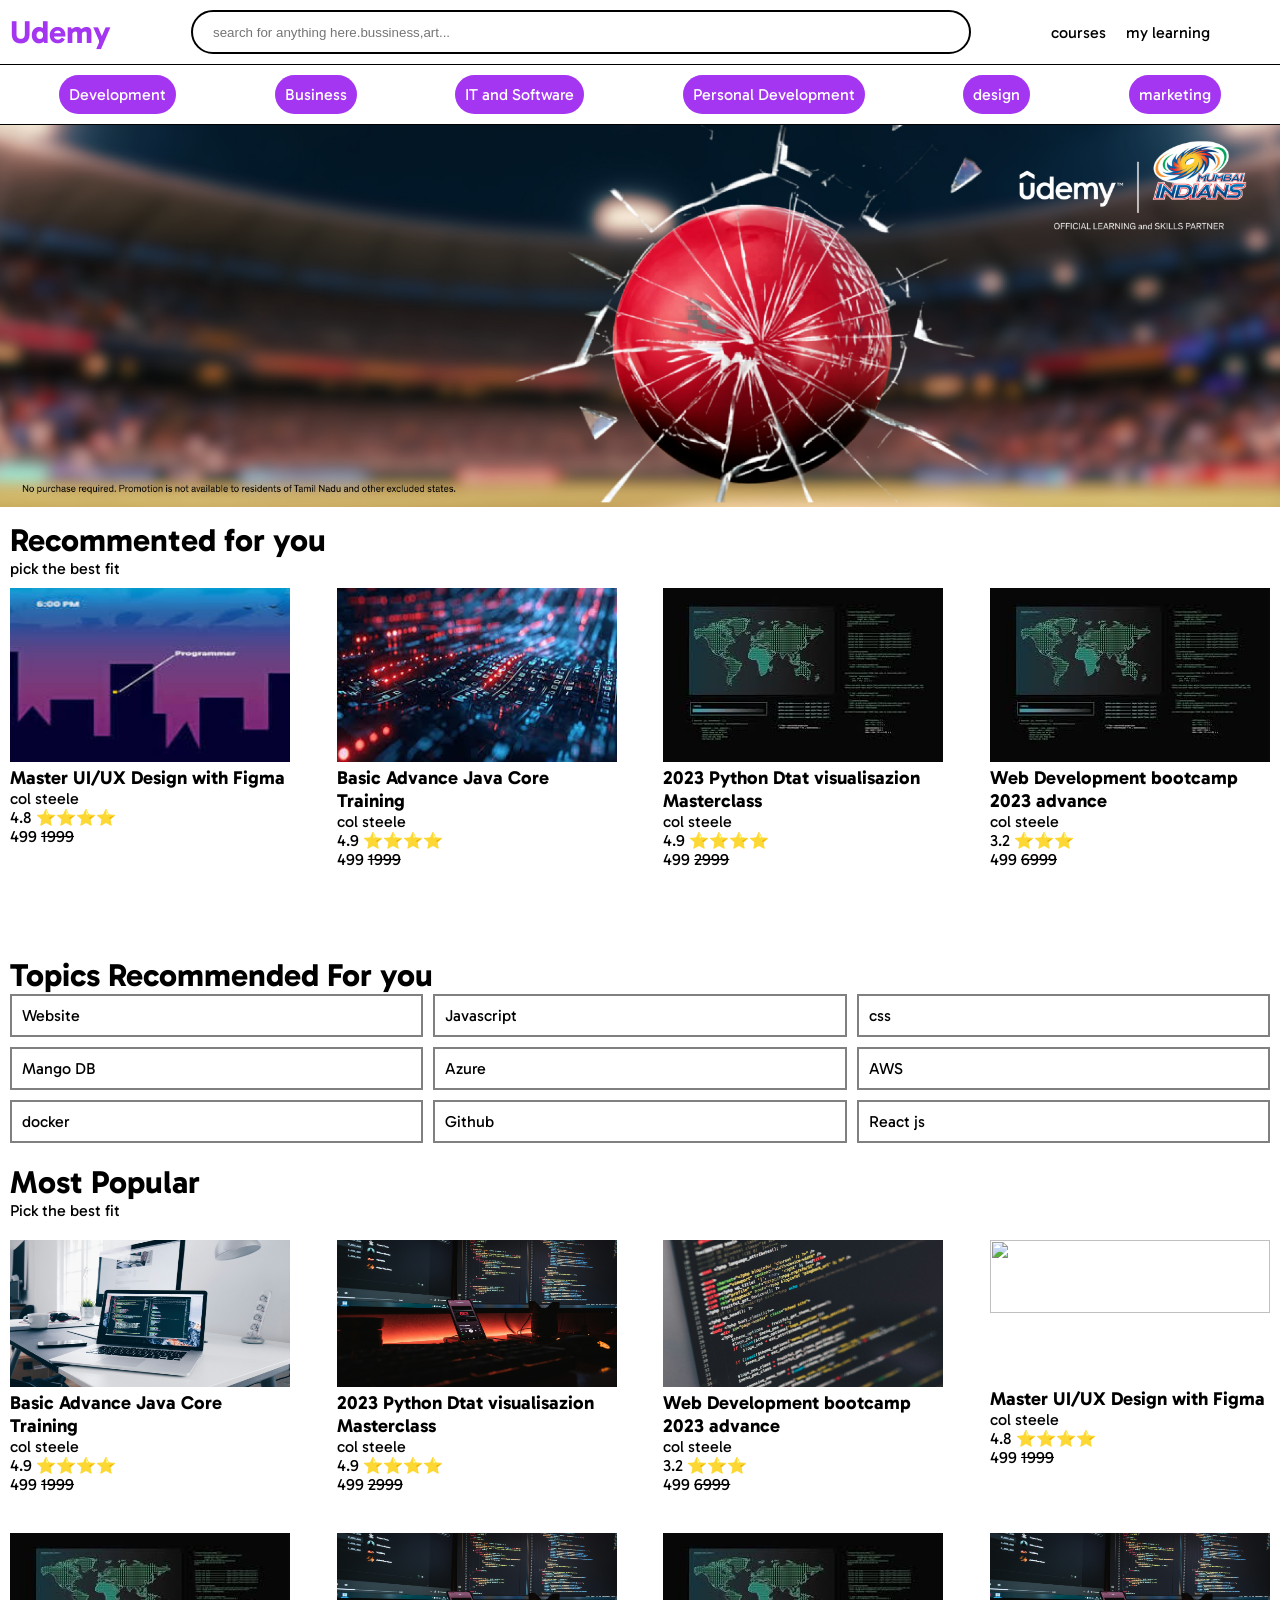
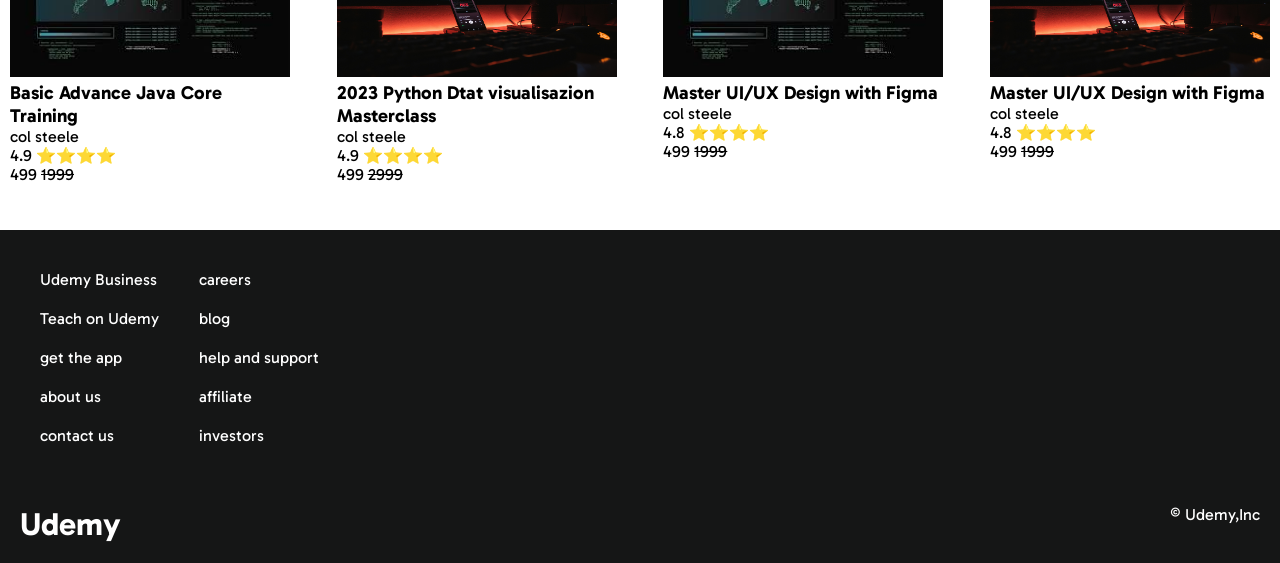
==== index.html @ 410027be "Add files via upload" ====
<!DOCTYPE html>
<html lang="en">

<head>
    <!--google style sheet for fonts-->
    <link rel="preconnect" href="https://fonts.googleapis.com">
    <link rel="preconnect" href="https://fonts.gstatic.com" crossorigin>
    <link
        href="https://fonts.googleapis.com/css2?family=Archivo+Black&family=Gabarito:wght@400..900&family=Playwrite+AR+Guides&family=Roboto:ital,wght@0,100..900;1,100..900&family=Young+Serif&display=swap"
        rel="stylesheet">
    <meta charset="UTF-8">
    <meta name="viewport" content="width=device-width, initial-scale=1.0">
    <title>udamy</title>
    <!--my style sheet-->
    <link rel="stylesheet" href="style.css">
    <!--font awsam cdn-->
    <link rel="stylesheet" href="https://cdnjs.cloudflare.com/ajax/libs/font-awesome/7.0.1/css/all.min.css"
        integrity="sha512-2SwdPD6INVrV/lHTZbO2nodKhrnDdJK9/kg2XD1r9uGqPo1cUbujc+IYdlYdEErWNu69gVcYgdxlmVmzTWnetw=="
        crossorigin="anonymous" referrerpolicy="no-referrer" />
</head>

<body>
    <div class="navbar">

        <div class="navbar__s1">
            <h1 class="navbar__s1__title">Udemy</h1>
        </div>

        <div class="navbar__s2">
            <i class="fa-solid fa-magnifying-glass" style="color: rgb(10, 10, 11);"></i>
            <input placeholder="search for anything here.bussiness,art...">
        </div>
        <div class="navbar__s3">
            <p>courses</p>
            <p>my learning</p>
            <i class="fa-solid fa-cart-shopping" style="color: rgb(10, 10, 11);"></i>
            <i class="fa-solid fa-bell" style="color: rgb(10, 10, 11);"></i>
            <i class="fa-solid fa-circle-user" style="color: rgb(10, 10, 11);"></i>
        </div>
    </div>
    <!--catagories-->
    <div class="catogories">
        <p>Development</p>
        <p>Business</p>
        <p>IT and Software</p>
        <p>Personal Development</p>
        <p>design</p>
        <p>marketing</p>
    </div>
    <!--image-->
    <div class="image">
        <img src="images/img.jpg">
    </div>
    <!--recommented-->

    <div class="recom">
        <h1 class="recom__head">Recommented for you</h1>
        <p class="recom__des">pick the best fit</p>
        <div class="recom__cont">

            <div class="course__card">
                <img src="images/img 7.jpg">
                <h3> Master UI/UX Design with Figma </h3>
                <p>col steele</p>
                <p> 4.8 ⭐⭐⭐⭐</p>
                <p>499 <del>1999</del></p>

            </div>

            <div class="course__card">
                <img src="images/img 8.jpg">
                <h3> Basic Advance Java Core Training </h3>
                <p>col steele</p>
                <p> 4.9 ⭐⭐⭐⭐</p>
                <p>499 <del>1999</del></p>

            </div>
            <div class="course__card">
                <img src="images/img 9.jpg">

                <h3> 2023 Python Dtat visualisazion Masterclass</h3>
                <p>col steele</p>
                <p> 4.9 ⭐⭐⭐⭐</p>
                <p>499 <del>2999</del></p>

            </div>
            <div class="course__card">
                <img src="images/img 9.jpg">

                
                <h3> Web Development bootcamp 2023 advance</h3>
                <p>col steele</p>
                <p> 3.2 ⭐⭐⭐</p>
                <p>499 <del>6999</del></p>

            </div>
        </div>
    </div>
    <!--topics recommended-->
    <div class="topics">
        <h1 class="topics__head"> Topics Recommended For you</h1>
        <div class="topics__cont">
            <p>Website</p>
            <p>Javascript</p>
            <p>css</p>
            <p>Mango DB</p>
            <p>Azure</p>
            <p>AWS</p>
            <p>docker</p>
            <p>Github</p>
            <p>React js</p>
        </div>
    </div>
    <!--most popular-->
    <div class="popular">
        <h1 class="popular__head">Most Popular</h1>
        <p class="popular__des">Pick the best fit</p>
        <div class="popular__cont">

            <div class="course__card">
                <img src="images/img1.jpg">
                <h3> Basic Advance Java Core Training </h3>
                <p>col steele</p>
                <p> 4.9 ⭐⭐⭐⭐</p>
                <p>499 <del>1999</del></p>

            </div>
            <div class="course__card">
                <img src="images/img2.jpg">

                <h3> 2023 Python Dtat visualisazion Masterclass</h3>
                <p>col steele</p>
                <p> 4.9 ⭐⭐⭐⭐</p>
                <p>499 <del>2999</del></p>

            </div>
            <div class="course__card">
                <img src="images/img3.jpg">
                <h3> Web Development bootcamp 2023 advance</h3>
                <p>col steele</p>
                <p> 3.2 ⭐⭐⭐</p>
                <p>499 <del>6999</del></p>

            </div>
            <div class="course__card">
                <img src="images/img4.jpg">
                <h3> Master UI/UX Design with Figma </h3>
                <p>col steele</p>
                <p> 4.8 ⭐⭐⭐⭐</p>
                <p>499 <del>1999</del></p>

            </div>
            <div class="course__card">
                <img src="images/img 9.jpg">
                <h3> Basic Advance Java Core Training </h3>
                <p>col steele</p>
                <p> 4.9 ⭐⭐⭐⭐</p>
                <p>499 <del>1999</del></p>

            </div>
            <div class="course__card">
                <img src="images/img2.jpg">

                <h3> 2023 Python Dtat visualisazion Masterclass</h3>
                <p>col steele</p>
                <p> 4.9 ⭐⭐⭐⭐</p>
                <p>499 <del>2999</del></p>

            </div>
            <div class="course__card">
                <img src="images/img 9.jpg">
                <h3> Master UI/UX Design with Figma </h3>
                <p>col steele</p>
                <p> 4.8 ⭐⭐⭐⭐</p>
                <p>499 <del>1999</del></p>

            </div>
            <div class="course__card">
                <img src="images/img2.jpg">
                <h3> Master UI/UX Design with Figma </h3>
                <p>col steele</p>
                <p> 4.8 ⭐⭐⭐⭐</p>
                <p>499 <del>1999</del></p>

            </div>
        </div>
    </div>
    <!--footer-->
    <div class="footer">
        <div class="footer__one">
<div class="footer__one__s1">
<p>Udemy Business</p>
<p>Teach on Udemy</p>
<p>get the app</p>
<p>about us</p>
<p>contact us</p>
</div>
<div class="footer__one__s2">
    <p>careers</p>
    <p>blog</p>
    <p>help and support</p>
    <p>affiliate</p>
    <p>investors</p>

</div>
        </div>
        <div class="footer__two">
<h1 class="footer__two__head">Udemy</h1>
<p>&copy; Udemy,Inc</p>
        </div>

    </div>
</body>

</html>
---- style.css ----
* {
    margin: 0px;
    padding: 0px;
}

body {
    font-family: "Gabarito", sans-serif;
    font-optical-sizing: auto;
    font-weight: 400;
    font-style: normal;
}

.navbar {
    padding: 10px;
    display: flex;
    justify-content: space-between;
    border-bottom: solid black 1px;
    gap: 10px;
    align-items: center;
}

.navbar__s1__title {
    color: #a435f0;
}

.navbar__s2 {
    padding: 10px;
    border: solid black 2px;
    border-radius: 30px;
    width: 60%;
    display: flex;
    gap: 10px;
}

.navbar__s2 input {
    border: none;
    width: 100%;
    height: 20px;
    font: 16px;
}

.navbar__s2 input:focus {
    outline: none;
}

.navbar__s3 {
    display: flex;
    gap: 20px;

}

.catogories {

    padding: 10px;
    display: flex;
    justify-content: space-around;
    border-bottom: solid black 1px;

}

.catogories p {
    background-color: #a435f0;
    color: white;
    border-radius: 30px;
    padding: 10px;


}

.image img {
    width: 100%;
}

.recom {
    padding: 10px;

}

.course__card {
    
    width: 280px;

}

.course__card img {
    height: 50%;
    width: 100%;
}

.recom__cont {
    display: flex;
    flex-wrap: wrap;
    justify-content: space-between;
    margin-top: 10px;
}

.topics {
    padding: 10px;


}


.topics__cont {
    display: flex;
    gap: 10px;
    margin-top: 10p[x];
    flex-wrap: wrap;
}

.topics__cont p {
    padding: 10px;
    border: solid grey 2px;
    flex-grow: 1;
    flex-basis: 25%;

}

.popular {
    padding: 10px;
}

.popular__cont {
    display: flex;
    flex-wrap: wrap;
    justify-content: space-between;
    margin-top: 20px;
}
.footer{
    background-color: rgb(21, 22, 22);
    color: white;
}.footer__one{
    display: flex;
    gap: 20px;
    padding: 30px;
}
.footer__one p{
    padding: 10px;
}
.footer__two{
    padding: 20px;
    display: flex;
    justify-content: space-between;
}
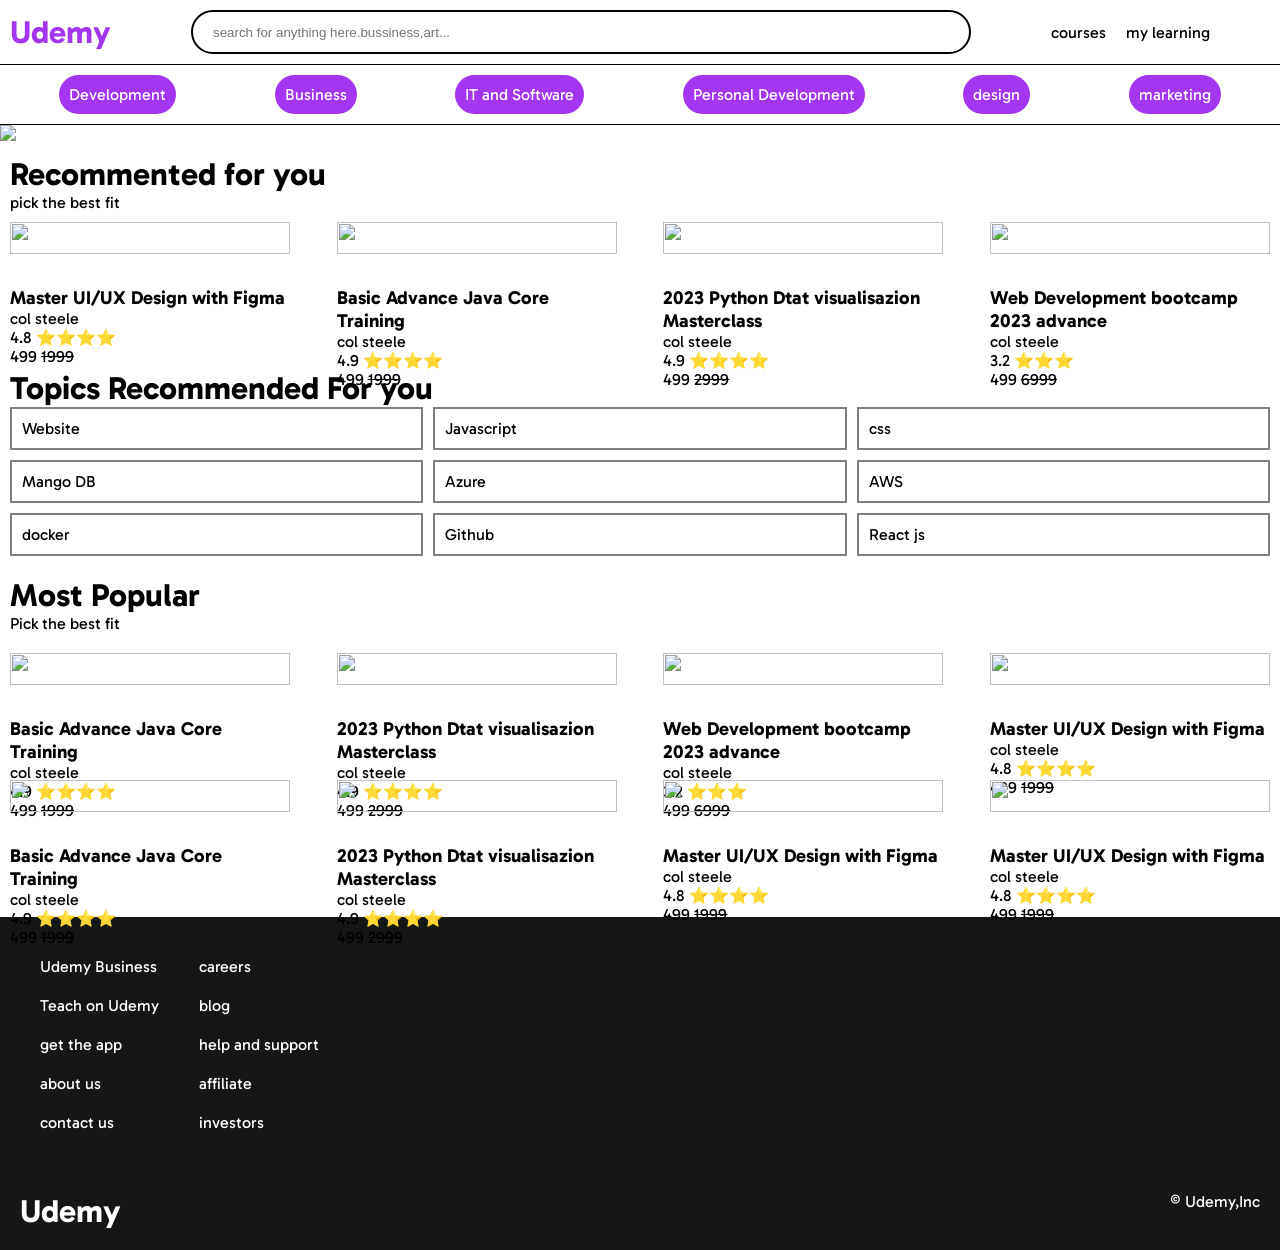
==== commit 829d07f9: "updated all files" ====
--- a/index.html
+++ b/index.html
@@ -1,215 +1,214 @@
-<!DOCTYPE html>
-<html lang="en">
-
-<head>
-    <!--google style sheet for fonts-->
-    <link rel="preconnect" href="https://fonts.googleapis.com">
-    <link rel="preconnect" href="https://fonts.gstatic.com" crossorigin>
-    <link
-        href="https://fonts.googleapis.com/css2?family=Archivo+Black&family=Gabarito:wght@400..900&family=Playwrite+AR+Guides&family=Roboto:ital,wght@0,100..900;1,100..900&family=Young+Serif&display=swap"
-        rel="stylesheet">
-    <meta charset="UTF-8">
-    <meta name="viewport" content="width=device-width, initial-scale=1.0">
-    <title>udamy</title>
-    <!--my style sheet-->
-    <link rel="stylesheet" href="style.css">
-    <!--font awsam cdn-->
-    <link rel="stylesheet" href="https://cdnjs.cloudflare.com/ajax/libs/font-awesome/7.0.1/css/all.min.css"
-        integrity="sha512-2SwdPD6INVrV/lHTZbO2nodKhrnDdJK9/kg2XD1r9uGqPo1cUbujc+IYdlYdEErWNu69gVcYgdxlmVmzTWnetw=="
-        crossorigin="anonymous" referrerpolicy="no-referrer" />
-</head>
-
-<body>
-    <div class="navbar">
-
-        <div class="navbar__s1">
-            <h1 class="navbar__s1__title">Udemy</h1>
-        </div>
-
-        <div class="navbar__s2">
-            <i class="fa-solid fa-magnifying-glass" style="color: rgb(10, 10, 11);"></i>
-            <input placeholder="search for anything here.bussiness,art...">
-        </div>
-        <div class="navbar__s3">
-            <p>courses</p>
-            <p>my learning</p>
-            <i class="fa-solid fa-cart-shopping" style="color: rgb(10, 10, 11);"></i>
-            <i class="fa-solid fa-bell" style="color: rgb(10, 10, 11);"></i>
-            <i class="fa-solid fa-circle-user" style="color: rgb(10, 10, 11);"></i>
-        </div>
-    </div>
-    <!--catagories-->
-    <div class="catogories">
-        <p>Development</p>
-        <p>Business</p>
-        <p>IT and Software</p>
-        <p>Personal Development</p>
-        <p>design</p>
-        <p>marketing</p>
-    </div>
-    <!--image-->
-    <div class="image">
-        <img src="images/img.jpg">
-    </div>
-    <!--recommented-->
-
-    <div class="recom">
-        <h1 class="recom__head">Recommented for you</h1>
-        <p class="recom__des">pick the best fit</p>
-        <div class="recom__cont">
-
-            <div class="course__card">
-                <img src="images/img 7.jpg">
-                <h3> Master UI/UX Design with Figma </h3>
-                <p>col steele</p>
-                <p> 4.8 ⭐⭐⭐⭐</p>
-                <p>499 <del>1999</del></p>
-
-            </div>
-
-            <div class="course__card">
-                <img src="images/img 8.jpg">
-                <h3> Basic Advance Java Core Training </h3>
-                <p>col steele</p>
-                <p> 4.9 ⭐⭐⭐⭐</p>
-                <p>499 <del>1999</del></p>
-
-            </div>
-            <div class="course__card">
-                <img src="images/img 9.jpg">
-
-                <h3> 2023 Python Dtat visualisazion Masterclass</h3>
-                <p>col steele</p>
-                <p> 4.9 ⭐⭐⭐⭐</p>
-                <p>499 <del>2999</del></p>
-
-            </div>
-            <div class="course__card">
-                <img src="images/img 9.jpg">
-
-                
-                <h3> Web Development bootcamp 2023 advance</h3>
-                <p>col steele</p>
-                <p> 3.2 ⭐⭐⭐</p>
-                <p>499 <del>6999</del></p>
-
-            </div>
-        </div>
-    </div>
-    <!--topics recommended-->
-    <div class="topics">
-        <h1 class="topics__head"> Topics Recommended For you</h1>
-        <div class="topics__cont">
-            <p>Website</p>
-            <p>Javascript</p>
-            <p>css</p>
-            <p>Mango DB</p>
-            <p>Azure</p>
-            <p>AWS</p>
-            <p>docker</p>
-            <p>Github</p>
-            <p>React js</p>
-        </div>
-    </div>
-    <!--most popular-->
-    <div class="popular">
-        <h1 class="popular__head">Most Popular</h1>
-        <p class="popular__des">Pick the best fit</p>
-        <div class="popular__cont">
-
-            <div class="course__card">
-                <img src="images/img1.jpg">
-                <h3> Basic Advance Java Core Training </h3>
-                <p>col steele</p>
-                <p> 4.9 ⭐⭐⭐⭐</p>
-                <p>499 <del>1999</del></p>
-
-            </div>
-            <div class="course__card">
-                <img src="images/img2.jpg">
-
-                <h3> 2023 Python Dtat visualisazion Masterclass</h3>
-                <p>col steele</p>
-                <p> 4.9 ⭐⭐⭐⭐</p>
-                <p>499 <del>2999</del></p>
-
-            </div>
-            <div class="course__card">
-                <img src="images/img3.jpg">
-                <h3> Web Development bootcamp 2023 advance</h3>
-                <p>col steele</p>
-                <p> 3.2 ⭐⭐⭐</p>
-                <p>499 <del>6999</del></p>
-
-            </div>
-            <div class="course__card">
-                <img src="images/img4.jpg">
-                <h3> Master UI/UX Design with Figma </h3>
-                <p>col steele</p>
-                <p> 4.8 ⭐⭐⭐⭐</p>
-                <p>499 <del>1999</del></p>
-
-            </div>
-            <div class="course__card">
-                <img src="images/img 9.jpg">
-                <h3> Basic Advance Java Core Training </h3>
-                <p>col steele</p>
-                <p> 4.9 ⭐⭐⭐⭐</p>
-                <p>499 <del>1999</del></p>
-
-            </div>
-            <div class="course__card">
-                <img src="images/img2.jpg">
-
-                <h3> 2023 Python Dtat visualisazion Masterclass</h3>
-                <p>col steele</p>
-                <p> 4.9 ⭐⭐⭐⭐</p>
-                <p>499 <del>2999</del></p>
-
-            </div>
-            <div class="course__card">
-                <img src="images/img 9.jpg">
-                <h3> Master UI/UX Design with Figma </h3>
-                <p>col steele</p>
-                <p> 4.8 ⭐⭐⭐⭐</p>
-                <p>499 <del>1999</del></p>
-
-            </div>
-            <div class="course__card">
-                <img src="images/img2.jpg">
-                <h3> Master UI/UX Design with Figma </h3>
-                <p>col steele</p>
-                <p> 4.8 ⭐⭐⭐⭐</p>
-                <p>499 <del>1999</del></p>
-
-            </div>
-        </div>
-    </div>
-    <!--footer-->
-    <div class="footer">
-        <div class="footer__one">
-<div class="footer__one__s1">
-<p>Udemy Business</p>
-<p>Teach on Udemy</p>
-<p>get the app</p>
-<p>about us</p>
-<p>contact us</p>
-</div>
-<div class="footer__one__s2">
-    <p>careers</p>
-    <p>blog</p>
-    <p>help and support</p>
-    <p>affiliate</p>
-    <p>investors</p>
-
-</div>
-        </div>
-        <div class="footer__two">
-<h1 class="footer__two__head">Udemy</h1>
-<p>&copy; Udemy,Inc</p>
-        </div>
-
-    </div>
-</body>
-
+<!DOCTYPE html>
+<html lang="en">
+
+<head>
+    <!--google style sheet for fonts-->
+    <link rel="preconnect" href="https://fonts.googleapis.com">
+    <link rel="preconnect" href="https://fonts.gstatic.com" crossorigin>
+    <link
+        href="https://fonts.googleapis.com/css2?family=Archivo+Black&family=Gabarito:wght@400..900&family=Playwrite+AR+Guides&family=Roboto:ital,wght@0,100..900;1,100..900&family=Young+Serif&display=swap"
+        rel="stylesheet">
+    <meta charset="UTF-8">
+    <meta name="viewport" content="width=device-width, initial-scale=1.0">
+    <title>udamy</title>
+    <!--my style sheet-->
+    <link rel="stylesheet" href="style.css">
+    <!--font awsam cdn-->
+    <link rel="stylesheet" href="https://cdnjs.cloudflare.com/ajax/libs/font-awesome/7.0.1/css/all.min.css"
+        integrity="sha512-2SwdPD6INVrV/lHTZbO2nodKhrnDdJK9/kg2XD1r9uGqPo1cUbujc+IYdlYdEErWNu69gVcYgdxlmVmzTWnetw=="
+        crossorigin="anonymous" referrerpolicy="no-referrer" />
+</head>
+
+<body>
+   
+    <div class="navbar">
+
+        <div class="navbar__s1">
+            <h1 class="navbar__s1__title">Udemy</h1>
+        </div>
+
+        <div class="navbar__s2">
+            <i class="fa-solid fa-magnifying-glass" style="color: rgb(10, 10, 11);"></i>
+            <input placeholder="search for anything here.bussiness,art...">
+        </div>
+        <div class="navbar__s3">
+            <p>courses</p>
+            <p>my learning</p>
+            <i class="fa-solid fa-cart-shopping" style="color: rgb(10, 10, 11);"></i>
+            <i class="fa-solid fa-bell" style="color: rgb(10, 10, 11);"></i>
+            <i class="fa-solid fa-circle-user" style="color: rgb(10, 10, 11);"></i>
+        </div>
+    </div>
+    <!--catagories-->
+    <div class="catogories">
+        <p>Development</p>
+        <p>Business</p>
+        <p>IT and Software</p>
+        <p>Personal Development</p>
+        <p>design</p>
+        <p>marketing</p>
+    </div>
+    <!--image-->
+    <div class="image">
+        <img src="C:\Users\Home\Desktop\fswd\udamy\images\img.jpg">
+    </div>
+    <!--recommented-->
+
+    <div class="recom">
+        <h1 class="recom__head">Recommented for you</h1>
+        <p class="recom__des">pick the best fit</p>
+        <div class="recom__cont">
+
+            <div class="course__card">
+                <img src="C:\Users\Home\Desktop\fswd\udamy\images\img 6.jpg">
+                <h3> Master UI/UX Design with Figma </h3>
+                <p>col steele</p>
+                <p> 4.8 ⭐⭐⭐⭐</p>
+                <p>499 <del>1999</del></p>
+
+            </div>
+
+            <div class="course__card">
+                <img src="C:\Users\Home\Desktop\fswd\udamy\images\img2.jpg">
+                <h3> Basic Advance Java Core Training </h3>
+                <p>col steele</p>
+                <p> 4.9 ⭐⭐⭐⭐</p>
+                <p>499 <del>1999</del></p>
+
+            </div>
+            <div class="course__card">
+                <img src="C:\Users\Home\Desktop\fswd\udamy\images\img3.jpg">
+
+                <h3> 2023 Python Dtat visualisazion Masterclass</h3>
+                <p>col steele</p>
+                <p> 4.9 ⭐⭐⭐⭐</p>
+                <p>499 <del>2999</del></p>
+
+            </div>
+            <div class="course__card">
+                <img src="C:\Users\Home\Desktop\fswd\udamy\images\img4.jpg">
+                <h3> Web Development bootcamp 2023 advance</h3>
+                <p>col steele</p>
+                <p> 3.2 ⭐⭐⭐</p>
+                <p>499 <del>6999</del></p>
+
+            </div>
+        </div>
+    </div>
+    <!--topics recommended-->
+    <div class="topics">
+        <h1 class="topics__head"> Topics Recommended For you</h1>
+        <div class="topics__cont">
+            <p>Website</p>
+            <p>Javascript</p>
+            <p>css</p>
+            <p>Mango DB</p>
+            <p>Azure</p>
+            <p>AWS</p>
+            <p>docker</p>
+            <p>Github</p>
+            <p>React js</p>
+        </div>
+    </div>
+    <!--most popular-->
+    <div class="popular">
+        <h1 class="popular__head">Most Popular</h1>
+        <p class="popular__des">Pick the best fit</p>
+        <div class="popular__cont">
+
+            <div class="course__card">
+                <img src="C:\Users\Home\Desktop\fswd\udamy\images\img 6.jpg">
+                <h3> Basic Advance Java Core Training </h3>
+                <p>col steele</p>
+                <p> 4.9 ⭐⭐⭐⭐</p>
+                <p>499 <del>1999</del></p>
+
+            </div>
+            <div class="course__card">
+                <img src="C:\Users\Home\Desktop\fswd\udamy\images\img 7.jpg">
+
+                <h3> 2023 Python Dtat visualisazion Masterclass</h3>
+                <p>col steele</p>
+                <p> 4.9 ⭐⭐⭐⭐</p>
+                <p>499 <del>2999</del></p>
+
+            </div>
+            <div class="course__card">
+                <img src="C:\Users\Home\Desktop\fswd\udamy\images\img4.jpg">
+                <h3> Web Development bootcamp 2023 advance</h3>
+                <p>col steele</p>
+                <p> 3.2 ⭐⭐⭐</p>
+                <p>499 <del>6999</del></p>
+
+            </div>
+            <div class="course__card">
+                <img src="C:\Users\Home\Desktop\fswd\udamy\images\img 8.jpg">
+                <h3> Master UI/UX Design with Figma </h3>
+                <p>col steele</p>
+                <p> 4.8 ⭐⭐⭐⭐</p>
+                <p>499 <del>1999</del></p>
+
+            </div>
+            <div class="course__card">
+                <img src="C:\Users\Home\Desktop\fswd\udamy\images\img 9.jpg">
+                <h3> Basic Advance Java Core Training </h3>
+                <p>col steele</p>
+                <p> 4.9 ⭐⭐⭐⭐</p>
+                <p>499 <del>1999</del></p>
+
+            </div>
+            <div class="course__card">
+                <img src="C:\Users\Home\Desktop\fswd\udamy\images\img3.jpg">
+
+                <h3> 2023 Python Dtat visualisazion Masterclass</h3>
+                <p>col steele</p>
+                <p> 4.9 ⭐⭐⭐⭐</p>
+                <p>499 <del>2999</del></p>
+
+            </div>
+            <div class="course__card">
+                <img src="C:\Users\Home\Desktop\fswd\udamy\images\img1.jpg">
+                <h3> Master UI/UX Design with Figma </h3>
+                <p>col steele</p>
+                <p> 4.8 ⭐⭐⭐⭐</p>
+                <p>499 <del>1999</del></p>
+
+            </div>
+            <div class="course__card">
+                <img src="C:\Users\Home\Desktop\fswd\udamy\images\img1.jpg">
+                <h3> Master UI/UX Design with Figma </h3>
+                <p>col steele</p>
+                <p> 4.8 ⭐⭐⭐⭐</p>
+                <p>499 <del>1999</del></p>
+
+            </div>
+        </div>
+    </div>
+    <!--footer-->
+    <div class="footer">
+        <div class="footer__one">
+<div class="footer__one__s1">
+<p>Udemy Business</p>
+<p>Teach on Udemy</p>
+<p>get the app</p>
+<p>about us</p>
+<p>contact us</p>
+</div>
+<div class="footer__one__s2">
+    <p>careers</p>
+    <p>blog</p>
+    <p>help and support</p>
+    <p>affiliate</p>
+    <p>investors</p>
+
+</div>
+        </div>
+        <div class="footer__two">
+<h1 class="footer__two__head">Udemy</h1>
+<p>&copy; Udemy,Inc</p>
+        </div>
+
+    </div>
+</body>
+
 </html>
--- a/style.css
+++ b/style.css
@@ -1,144 +1,144 @@
-* {
-    margin: 0px;
-    padding: 0px;
-}
-
-body {
-    font-family: "Gabarito", sans-serif;
-    font-optical-sizing: auto;
-    font-weight: 400;
-    font-style: normal;
-}
-
-.navbar {
-    padding: 10px;
-    display: flex;
-    justify-content: space-between;
-    border-bottom: solid black 1px;
-    gap: 10px;
-    align-items: center;
-}
-
-.navbar__s1__title {
-    color: #a435f0;
-}
-
-.navbar__s2 {
-    padding: 10px;
-    border: solid black 2px;
-    border-radius: 30px;
-    width: 60%;
-    display: flex;
-    gap: 10px;
-}
-
-.navbar__s2 input {
-    border: none;
-    width: 100%;
-    height: 20px;
-    font: 16px;
-}
-
-.navbar__s2 input:focus {
-    outline: none;
-}
-
-.navbar__s3 {
-    display: flex;
-    gap: 20px;
-
-}
-
-.catogories {
-
-    padding: 10px;
-    display: flex;
-    justify-content: space-around;
-    border-bottom: solid black 1px;
-
-}
-
-.catogories p {
-    background-color: #a435f0;
-    color: white;
-    border-radius: 30px;
-    padding: 10px;
-
-
-}
-
-.image img {
-    width: 100%;
-}
-
-.recom {
-    padding: 10px;
-
-}
-
-.course__card {
-    
-    width: 280px;
-
-}
-
-.course__card img {
-    height: 50%;
-    width: 100%;
-}
-
-.recom__cont {
-    display: flex;
-    flex-wrap: wrap;
-    justify-content: space-between;
-    margin-top: 10px;
-}
-
-.topics {
-    padding: 10px;
-
-
-}
-
-
-.topics__cont {
-    display: flex;
-    gap: 10px;
-    margin-top: 10p[x];
-    flex-wrap: wrap;
-}
-
-.topics__cont p {
-    padding: 10px;
-    border: solid grey 2px;
-    flex-grow: 1;
-    flex-basis: 25%;
-
-}
-
-.popular {
-    padding: 10px;
-}
-
-.popular__cont {
-    display: flex;
-    flex-wrap: wrap;
-    justify-content: space-between;
-    margin-top: 20px;
-}
-.footer{
-    background-color: rgb(21, 22, 22);
-    color: white;
-}.footer__one{
-    display: flex;
-    gap: 20px;
-    padding: 30px;
-}
-.footer__one p{
-    padding: 10px;
-}
-.footer__two{
-    padding: 20px;
-    display: flex;
-    justify-content: space-between;
+* {
+    margin: 0px;
+    padding: 0px;
+}
+
+body {
+    font-family: "Gabarito", sans-serif;
+    font-optical-sizing: auto;
+    font-weight: 400;
+    font-style: normal;
+}
+
+.navbar {
+    padding: 10px;
+    display: flex;
+    justify-content: space-between;
+    border-bottom: solid black 1px;
+    gap: 10px;
+    align-items: center;
+}
+
+.navbar__s1__title {
+    color: #a435f0;
+}
+
+.navbar__s2 {
+    padding: 10px;
+    border: solid black 2px;
+    border-radius: 30px;
+    width: 60%;
+    display: flex;
+    gap: 10px;
+}
+
+.navbar__s2 input {
+    border: none;
+    width: 100%;
+    height: 20px;
+    font: 16px;
+}
+
+.navbar__s2 input:focus {
+    outline: none;
+}
+
+.navbar__s3 {
+    display: flex;
+    gap: 20px;
+
+}
+
+.catogories {
+
+    padding: 10px;
+    display: flex;
+    justify-content: space-around;
+    border-bottom: solid black 1px;
+
+}
+
+.catogories p {
+    background-color: #a435f0;
+    color: white;
+    border-radius: 30px;
+    padding: 10px;
+
+
+}
+
+.image img {
+    width: 100%;
+}
+
+.recom {
+    padding: 10px;
+
+}
+
+.course__card {
+    
+    width: 280px;
+
+}
+
+.course__card img {
+    height: 50%;
+    width: 100%;
+}
+
+.recom__cont {
+    display: flex;
+    flex-wrap: wrap;
+    justify-content: space-between;
+    margin-top: 10px;
+}
+
+.topics {
+    padding: 10px;
+
+
+}
+
+
+.topics__cont {
+    display: flex;
+    gap: 10px;
+    margin-top: 10p[x];
+    flex-wrap: wrap;
+}
+
+.topics__cont p {
+    padding: 10px;
+    border: solid grey 2px;
+    flex-grow: 1;
+    flex-basis: 25%;
+
+}
+
+.popular {
+    padding: 10px;
+}
+
+.popular__cont {
+    display: flex;
+    flex-wrap: wrap;
+    justify-content: space-between;
+    margin-top: 20px;
+}
+.footer{
+    background-color: rgb(21, 22, 22);
+    color: white;
+}.footer__one{
+    display: flex;
+    gap: 20px;
+    padding: 30px;
+}
+.footer__one p{
+    padding: 10px;
+}
+.footer__two{
+    padding: 20px;
+    display: flex;
+    justify-content: space-between;
 }
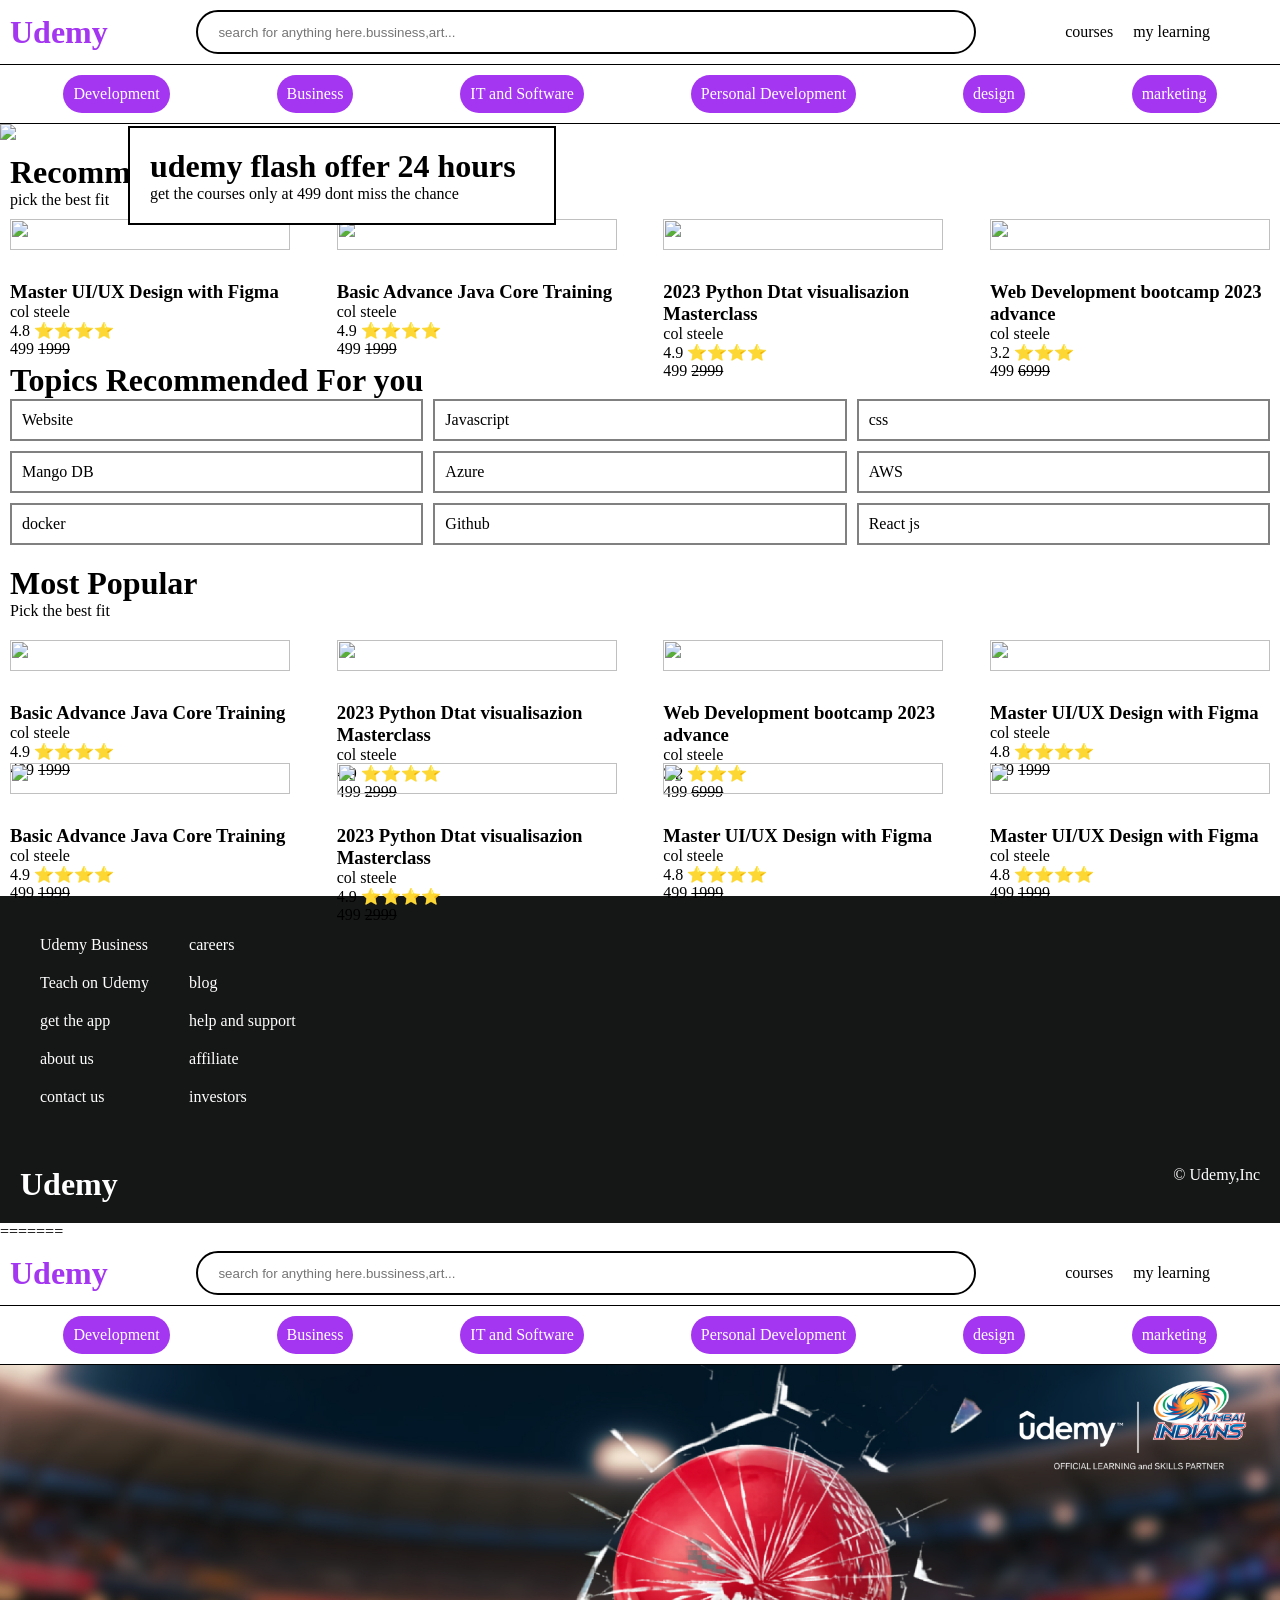
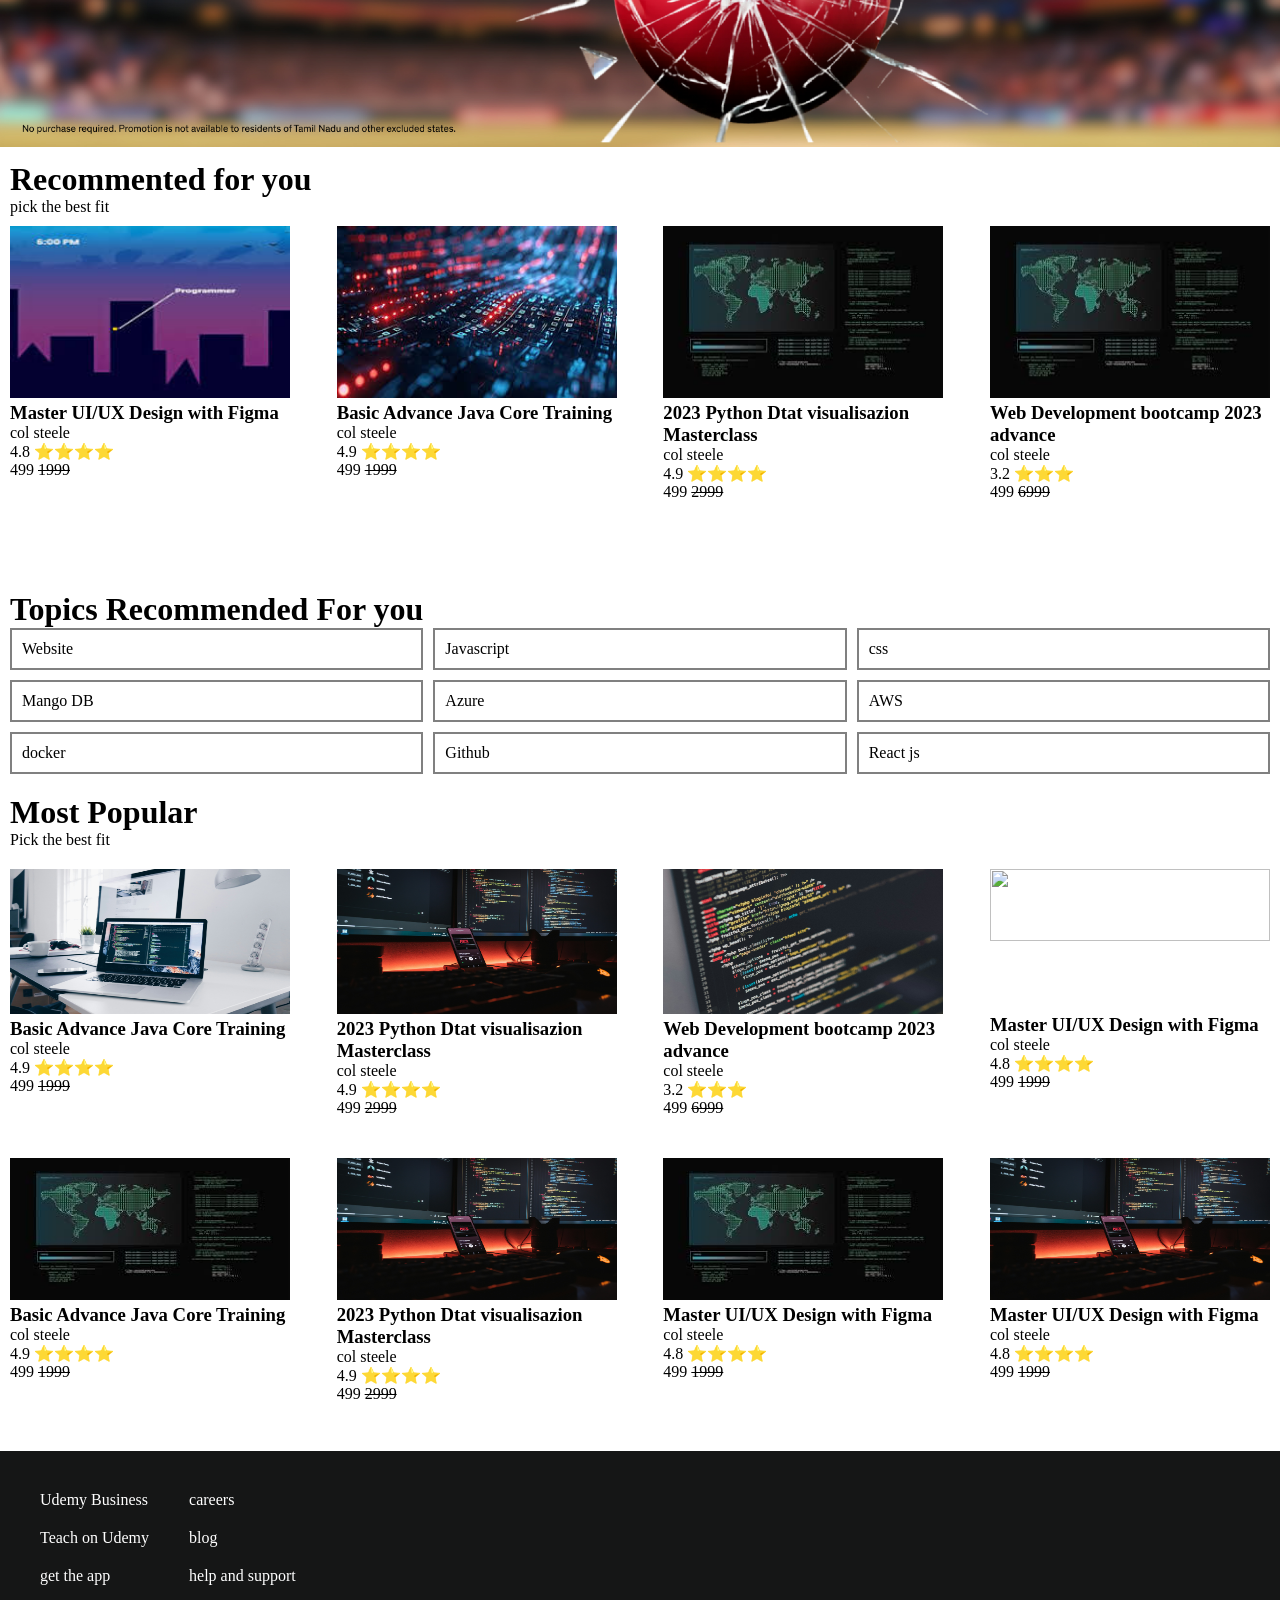
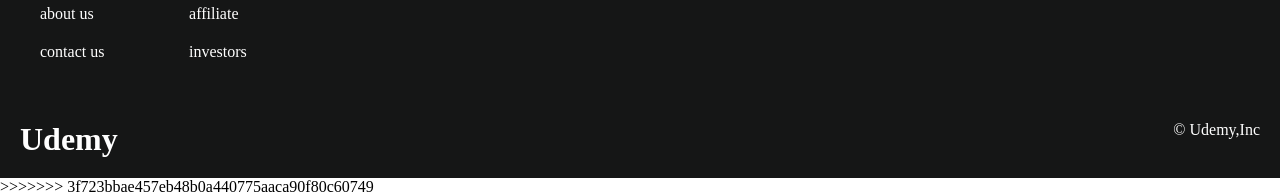
==== commit bbeff98a: "fixed conflict" ====
--- a/index.html
+++ b/index.html
@@ -1,3 +1,4 @@
+
 <!DOCTYPE html>
 <html lang="en">
 
@@ -33,7 +34,14 @@
         </div>
         <div class="navbar__s3">
             <p>courses</p>
-            <p>my learning</p>
+
+            <!--my learning -->
+            <div class="my ">
+                <p>my learning</p>
+                <div class="my__co">
+                      <p>you dont purchase any course</p>
+                </div>
+            </div>
             <i class="fa-solid fa-cart-shopping" style="color: rgb(10, 10, 11);"></i>
             <i class="fa-solid fa-bell" style="color: rgb(10, 10, 11);"></i>
             <i class="fa-solid fa-circle-user" style="color: rgb(10, 10, 11);"></i>
@@ -51,6 +59,11 @@
     <!--image-->
     <div class="image">
         <img src="C:\Users\Home\Desktop\fswd\udamy\images\img.jpg">
+        <div class="image__offer">
+            <h1>udemy flash offer 24 hours</h1>
+            <p>get the courses only at 499 dont miss the chance</p>
+
+        </div>
     </div>
     <!--recommented-->
 
@@ -211,4 +224,220 @@
     </div>
 </body>
 
+=======
+<!DOCTYPE html>
+<html lang="en">
+
+<head>
+    <!--google style sheet for fonts-->
+    <link rel="preconnect" href="https://fonts.googleapis.com">
+    <link rel="preconnect" href="https://fonts.gstatic.com" crossorigin>
+    <link
+        href="https://fonts.googleapis.com/css2?family=Archivo+Black&family=Gabarito:wght@400..900&family=Playwrite+AR+Guides&family=Roboto:ital,wght@0,100..900;1,100..900&family=Young+Serif&display=swap"
+        rel="stylesheet">
+    <meta charset="UTF-8">
+    <meta name="viewport" content="width=device-width, initial-scale=1.0">
+    <title>udamy</title>
+    <!--my style sheet-->
+    <link rel="stylesheet" href="style.css">
+    <!--font awsam cdn-->
+    <link rel="stylesheet" href="https://cdnjs.cloudflare.com/ajax/libs/font-awesome/7.0.1/css/all.min.css"
+        integrity="sha512-2SwdPD6INVrV/lHTZbO2nodKhrnDdJK9/kg2XD1r9uGqPo1cUbujc+IYdlYdEErWNu69gVcYgdxlmVmzTWnetw=="
+        crossorigin="anonymous" referrerpolicy="no-referrer" />
+</head>
+
+<body>
+    <div class="navbar">
+
+        <div class="navbar__s1">
+            <h1 class="navbar__s1__title">Udemy</h1>
+        </div>
+
+        <div class="navbar__s2">
+            <i class="fa-solid fa-magnifying-glass" style="color: rgb(10, 10, 11);"></i>
+            <input placeholder="search for anything here.bussiness,art...">
+        </div>
+        <div class="navbar__s3">
+            <p>courses</p>
+            <p>my learning</p>
+            <i class="fa-solid fa-cart-shopping" style="color: rgb(10, 10, 11);"></i>
+            <i class="fa-solid fa-bell" style="color: rgb(10, 10, 11);"></i>
+            <i class="fa-solid fa-circle-user" style="color: rgb(10, 10, 11);"></i>
+        </div>
+    </div>
+    <!--catagories-->
+    <div class="catogories">
+        <p>Development</p>
+        <p>Business</p>
+        <p>IT and Software</p>
+        <p>Personal Development</p>
+        <p>design</p>
+        <p>marketing</p>
+    </div>
+    <!--image-->
+    <div class="image">
+        <img src="images/img.jpg">
+    </div>
+    <!--recommented-->
+
+    <div class="recom">
+        <h1 class="recom__head">Recommented for you</h1>
+        <p class="recom__des">pick the best fit</p>
+        <div class="recom__cont">
+
+            <div class="course__card">
+                <img src="images/img 7.jpg">
+                <h3> Master UI/UX Design with Figma </h3>
+                <p>col steele</p>
+                <p> 4.8 ⭐⭐⭐⭐</p>
+                <p>499 <del>1999</del></p>
+
+            </div>
+
+            <div class="course__card">
+                <img src="images/img 8.jpg">
+                <h3> Basic Advance Java Core Training </h3>
+                <p>col steele</p>
+                <p> 4.9 ⭐⭐⭐⭐</p>
+                <p>499 <del>1999</del></p>
+
+            </div>
+            <div class="course__card">
+                <img src="images/img 9.jpg">
+
+                <h3> 2023 Python Dtat visualisazion Masterclass</h3>
+                <p>col steele</p>
+                <p> 4.9 ⭐⭐⭐⭐</p>
+                <p>499 <del>2999</del></p>
+
+            </div>
+            <div class="course__card">
+                <img src="images/img 9.jpg">
+
+                
+                <h3> Web Development bootcamp 2023 advance</h3>
+                <p>col steele</p>
+                <p> 3.2 ⭐⭐⭐</p>
+                <p>499 <del>6999</del></p>
+
+            </div>
+        </div>
+    </div>
+    <!--topics recommended-->
+    <div class="topics">
+        <h1 class="topics__head"> Topics Recommended For you</h1>
+        <div class="topics__cont">
+            <p>Website</p>
+            <p>Javascript</p>
+            <p>css</p>
+            <p>Mango DB</p>
+            <p>Azure</p>
+            <p>AWS</p>
+            <p>docker</p>
+            <p>Github</p>
+            <p>React js</p>
+        </div>
+    </div>
+    <!--most popular-->
+    <div class="popular">
+        <h1 class="popular__head">Most Popular</h1>
+        <p class="popular__des">Pick the best fit</p>
+        <div class="popular__cont">
+
+            <div class="course__card">
+                <img src="images/img1.jpg">
+                <h3> Basic Advance Java Core Training </h3>
+                <p>col steele</p>
+                <p> 4.9 ⭐⭐⭐⭐</p>
+                <p>499 <del>1999</del></p>
+
+            </div>
+            <div class="course__card">
+                <img src="images/img2.jpg">
+
+                <h3> 2023 Python Dtat visualisazion Masterclass</h3>
+                <p>col steele</p>
+                <p> 4.9 ⭐⭐⭐⭐</p>
+                <p>499 <del>2999</del></p>
+
+            </div>
+            <div class="course__card">
+                <img src="images/img3.jpg">
+                <h3> Web Development bootcamp 2023 advance</h3>
+                <p>col steele</p>
+                <p> 3.2 ⭐⭐⭐</p>
+                <p>499 <del>6999</del></p>
+
+            </div>
+            <div class="course__card">
+                <img src="images/img4.jpg">
+                <h3> Master UI/UX Design with Figma </h3>
+                <p>col steele</p>
+                <p> 4.8 ⭐⭐⭐⭐</p>
+                <p>499 <del>1999</del></p>
+
+            </div>
+            <div class="course__card">
+                <img src="images/img 9.jpg">
+                <h3> Basic Advance Java Core Training </h3>
+                <p>col steele</p>
+                <p> 4.9 ⭐⭐⭐⭐</p>
+                <p>499 <del>1999</del></p>
+
+            </div>
+            <div class="course__card">
+                <img src="images/img2.jpg">
+
+                <h3> 2023 Python Dtat visualisazion Masterclass</h3>
+                <p>col steele</p>
+                <p> 4.9 ⭐⭐⭐⭐</p>
+                <p>499 <del>2999</del></p>
+
+            </div>
+            <div class="course__card">
+                <img src="images/img 9.jpg">
+                <h3> Master UI/UX Design with Figma </h3>
+                <p>col steele</p>
+                <p> 4.8 ⭐⭐⭐⭐</p>
+                <p>499 <del>1999</del></p>
+
+            </div>
+            <div class="course__card">
+                <img src="images/img2.jpg">
+                <h3> Master UI/UX Design with Figma </h3>
+                <p>col steele</p>
+                <p> 4.8 ⭐⭐⭐⭐</p>
+                <p>499 <del>1999</del></p>
+
+            </div>
+        </div>
+    </div>
+    <!--footer-->
+    <div class="footer">
+        <div class="footer__one">
+<div class="footer__one__s1">
+<p>Udemy Business</p>
+<p>Teach on Udemy</p>
+<p>get the app</p>
+<p>about us</p>
+<p>contact us</p>
+</div>
+<div class="footer__one__s2">
+    <p>careers</p>
+    <p>blog</p>
+    <p>help and support</p>
+    <p>affiliate</p>
+    <p>investors</p>
+
+</div>
+        </div>
+        <div class="footer__two">
+<h1 class="footer__two__head">Udemy</h1>
+<p>&copy; Udemy,Inc</p>
+        </div>
+
+    </div>
+</body>
+
+>>>>>>> 3f723bbae457eb48b0a440775aaca90f80c60749
 </html>
--- a/style.css
+++ b/style.css
@@ -2,7 +2,7 @@
     margin: 0px;
     padding: 0px;
 }
-
+git add .
 body {
     font-family: "Gabarito", sans-serif;
     font-optical-sizing: auto;
@@ -17,6 +17,10 @@
     border-bottom: solid black 1px;
     gap: 10px;
     align-items: center;
+    position: sticky;
+    top: 0px;
+    background-color: white;
+    z-index: 1;
 }
 
 .navbar__s1__title {
@@ -37,6 +41,7 @@
     width: 100%;
     height: 20px;
     font: 16px;
+    background-color: transparent;
 }
 
 .navbar__s2 input:focus {
@@ -47,6 +52,21 @@
     display: flex;
     gap: 20px;
 
+}
+.my{
+    position: relative;
+    cursor: pointer;
+}
+.my__co{
+    background-color: white;
+    border: solid black 1px;
+    position: absolute;
+    padding: 10px;
+    top: 30px;
+    display: none;
+}
+.my:hover .my__co{
+    display: block;
 }
 
 .catogories {
@@ -66,7 +86,20 @@
 
 
 }
+.image{
+    position: relative;
 
+}
+.image__offer{
+    width: 30%;
+    padding: 20px;
+    background-color: white;
+    border:solid black 2px ;
+    position: absolute;
+  top: 10%;
+  left: 10%;
+    
+}
 .image img {
     width: 100%;
 }
--- a/style.css
+++ b/style.css
@@ -2,7 +2,7 @@
     margin: 0px;
     padding: 0px;
 }
-
+git add .
 body {
     font-family: "Gabarito", sans-serif;
     font-optical-sizing: auto;
@@ -17,6 +17,10 @@
     border-bottom: solid black 1px;
     gap: 10px;
     align-items: center;
+    position: sticky;
+    top: 0px;
+    background-color: white;
+    z-index: 1;
 }
 
 .navbar__s1__title {
@@ -37,6 +41,7 @@
     width: 100%;
     height: 20px;
     font: 16px;
+    background-color: transparent;
 }
 
 .navbar__s2 input:focus {
@@ -47,6 +52,21 @@
     display: flex;
     gap: 20px;
 
+}
+.my{
+    position: relative;
+    cursor: pointer;
+}
+.my__co{
+    background-color: white;
+    border: solid black 1px;
+    position: absolute;
+    padding: 10px;
+    top: 30px;
+    display: none;
+}
+.my:hover .my__co{
+    display: block;
 }
 
 .catogories {
@@ -66,7 +86,20 @@
 
 
 }
+.image{
+    position: relative;
 
+}
+.image__offer{
+    width: 30%;
+    padding: 20px;
+    background-color: white;
+    border:solid black 2px ;
+    position: absolute;
+  top: 10%;
+  left: 10%;
+    
+}
 .image img {
     width: 100%;
 }
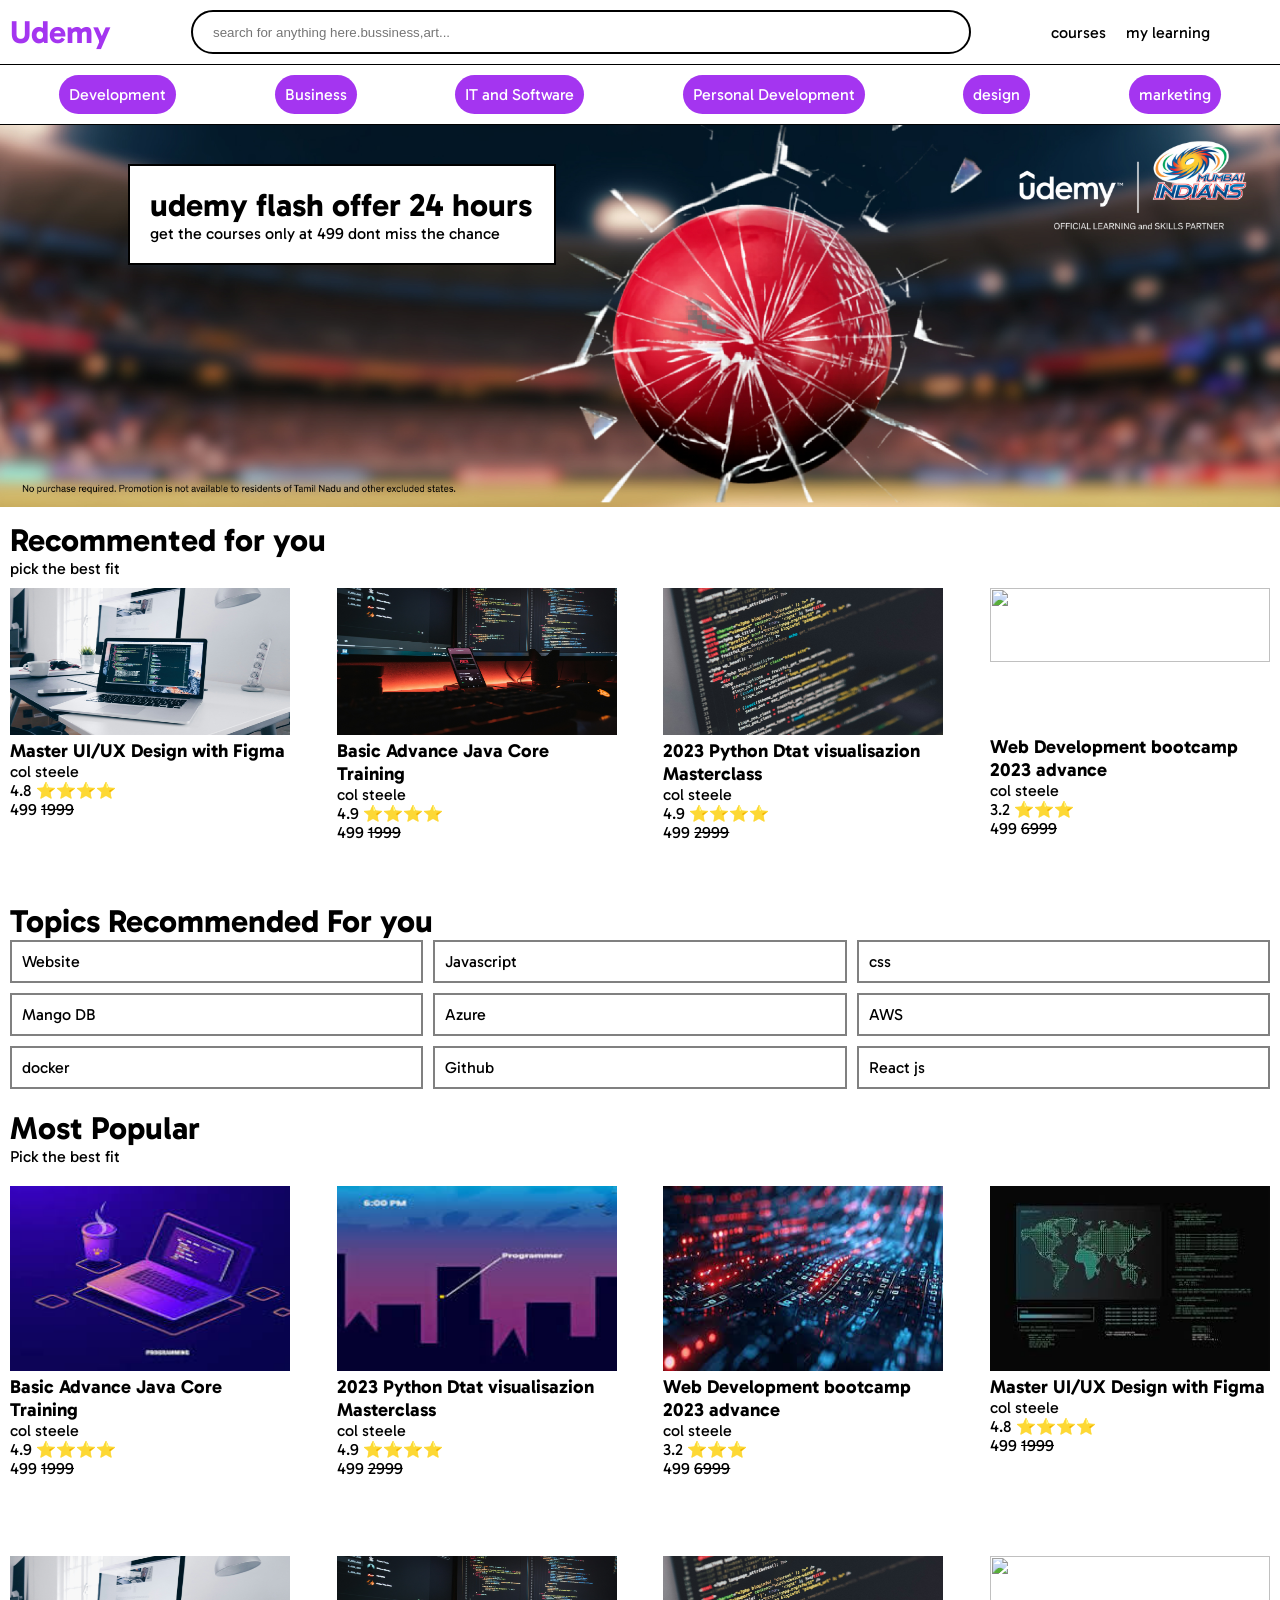
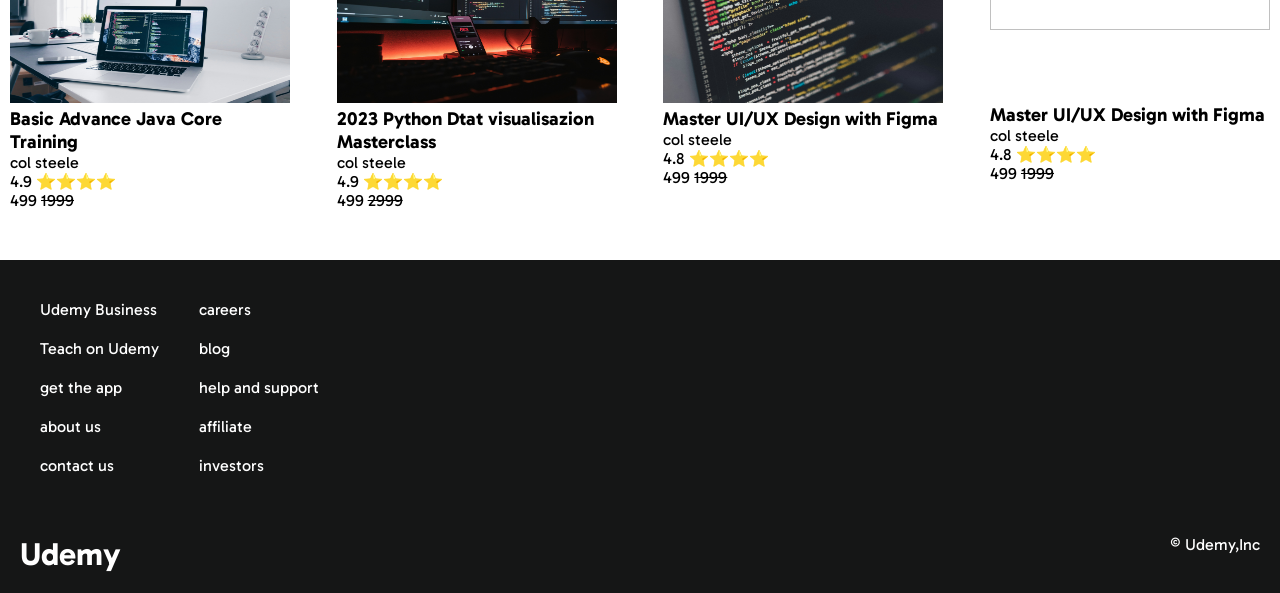
==== commit 45046a08: "current working website" ====
--- a/index.html
+++ b/index.html
@@ -58,7 +58,7 @@
     </div>
     <!--image-->
     <div class="image">
-        <img src="C:\Users\Home\Desktop\fswd\udamy\images\img.jpg">
+        <img src="images/img.jpg">
         <div class="image__offer">
             <h1>udemy flash offer 24 hours</h1>
             <p>get the courses only at 499 dont miss the chance</p>
@@ -73,16 +73,16 @@
         <div class="recom__cont">
 
             <div class="course__card">
-                <img src="C:\Users\Home\Desktop\fswd\udamy\images\img 6.jpg">
-                <h3> Master UI/UX Design with Figma </h3>
-                <p>col steele</p>
-                <p> 4.8 ⭐⭐⭐⭐</p>
-                <p>499 <del>1999</del></p>
-
-            </div>
-
-            <div class="course__card">
-                <img src="C:\Users\Home\Desktop\fswd\udamy\images\img2.jpg">
+                <img src="images/img1.jpg">
+                <h3> Master UI/UX Design with Figma </h3>
+                <p>col steele</p>
+                <p> 4.8 ⭐⭐⭐⭐</p>
+                <p>499 <del>1999</del></p>
+
+            </div>
+
+            <div class="course__card">
+                <img src="images/img2.jpg">
                 <h3> Basic Advance Java Core Training </h3>
                 <p>col steele</p>
                 <p> 4.9 ⭐⭐⭐⭐</p>
@@ -90,7 +90,7 @@
 
             </div>
             <div class="course__card">
-                <img src="C:\Users\Home\Desktop\fswd\udamy\images\img3.jpg">
+                <img src="images/img3.jpg">
 
                 <h3> 2023 Python Dtat visualisazion Masterclass</h3>
                 <p>col steele</p>
@@ -99,7 +99,7 @@
 
             </div>
             <div class="course__card">
-                <img src="C:\Users\Home\Desktop\fswd\udamy\images\img4.jpg">
+                <img src="images/img4.jpg">
                 <h3> Web Development bootcamp 2023 advance</h3>
                 <p>col steele</p>
                 <p> 3.2 ⭐⭐⭐</p>
@@ -130,7 +130,7 @@
         <div class="popular__cont">
 
             <div class="course__card">
-                <img src="C:\Users\Home\Desktop\fswd\udamy\images\img 6.jpg">
+                <img src="images/img 6.jpg">
                 <h3> Basic Advance Java Core Training </h3>
                 <p>col steele</p>
                 <p> 4.9 ⭐⭐⭐⭐</p>
@@ -138,7 +138,7 @@
 
             </div>
             <div class="course__card">
-                <img src="C:\Users\Home\Desktop\fswd\udamy\images\img 7.jpg">
+                <img src="images/img 7.jpg">
 
                 <h3> 2023 Python Dtat visualisazion Masterclass</h3>
                 <p>col steele</p>
@@ -147,7 +147,7 @@
 
             </div>
             <div class="course__card">
-                <img src="C:\Users\Home\Desktop\fswd\udamy\images\img4.jpg">
+                <img src="images/img 8.jpg">
                 <h3> Web Development bootcamp 2023 advance</h3>
                 <p>col steele</p>
                 <p> 3.2 ⭐⭐⭐</p>
@@ -155,15 +155,15 @@
 
             </div>
             <div class="course__card">
-                <img src="C:\Users\Home\Desktop\fswd\udamy\images\img 8.jpg">
-                <h3> Master UI/UX Design with Figma </h3>
-                <p>col steele</p>
-                <p> 4.8 ⭐⭐⭐⭐</p>
-                <p>499 <del>1999</del></p>
-
-            </div>
-            <div class="course__card">
-                <img src="C:\Users\Home\Desktop\fswd\udamy\images\img 9.jpg">
+                <img src="images/img 9.jpg">
+                <h3> Master UI/UX Design with Figma </h3>
+                <p>col steele</p>
+                <p> 4.8 ⭐⭐⭐⭐</p>
+                <p>499 <del>1999</del></p>
+
+            </div>
+            <div class="course__card">
+                <img src="images/img1.jpg">
                 <h3> Basic Advance Java Core Training </h3>
                 <p>col steele</p>
                 <p> 4.9 ⭐⭐⭐⭐</p>
@@ -171,7 +171,7 @@
 
             </div>
             <div class="course__card">
-                <img src="C:\Users\Home\Desktop\fswd\udamy\images\img3.jpg">
+                <img src="images/img2.jpg">
 
                 <h3> 2023 Python Dtat visualisazion Masterclass</h3>
                 <p>col steele</p>
@@ -180,15 +180,15 @@
 
             </div>
             <div class="course__card">
-                <img src="C:\Users\Home\Desktop\fswd\udamy\images\img1.jpg">
-                <h3> Master UI/UX Design with Figma </h3>
-                <p>col steele</p>
-                <p> 4.8 ⭐⭐⭐⭐</p>
-                <p>499 <del>1999</del></p>
-
-            </div>
-            <div class="course__card">
-                <img src="C:\Users\Home\Desktop\fswd\udamy\images\img1.jpg">
+                <img src="images/img3.jpg">
+                <h3> Master UI/UX Design with Figma </h3>
+                <p>col steele</p>
+                <p> 4.8 ⭐⭐⭐⭐</p>
+                <p>499 <del>1999</del></p>
+
+            </div>
+            <div class="course__card">
+                <img src="images/img4.jpg">
                 <h3> Master UI/UX Design with Figma </h3>
                 <p>col steele</p>
                 <p> 4.8 ⭐⭐⭐⭐</p>
@@ -224,220 +224,3 @@
     </div>
 </body>
 
-=======
-<!DOCTYPE html>
-<html lang="en">
-
-<head>
-    <!--google style sheet for fonts-->
-    <link rel="preconnect" href="https://fonts.googleapis.com">
-    <link rel="preconnect" href="https://fonts.gstatic.com" crossorigin>
-    <link
-        href="https://fonts.googleapis.com/css2?family=Archivo+Black&family=Gabarito:wght@400..900&family=Playwrite+AR+Guides&family=Roboto:ital,wght@0,100..900;1,100..900&family=Young+Serif&display=swap"
-        rel="stylesheet">
-    <meta charset="UTF-8">
-    <meta name="viewport" content="width=device-width, initial-scale=1.0">
-    <title>udamy</title>
-    <!--my style sheet-->
-    <link rel="stylesheet" href="style.css">
-    <!--font awsam cdn-->
-    <link rel="stylesheet" href="https://cdnjs.cloudflare.com/ajax/libs/font-awesome/7.0.1/css/all.min.css"
-        integrity="sha512-2SwdPD6INVrV/lHTZbO2nodKhrnDdJK9/kg2XD1r9uGqPo1cUbujc+IYdlYdEErWNu69gVcYgdxlmVmzTWnetw=="
-        crossorigin="anonymous" referrerpolicy="no-referrer" />
-</head>
-
-<body>
-    <div class="navbar">
-
-        <div class="navbar__s1">
-            <h1 class="navbar__s1__title">Udemy</h1>
-        </div>
-
-        <div class="navbar__s2">
-            <i class="fa-solid fa-magnifying-glass" style="color: rgb(10, 10, 11);"></i>
-            <input placeholder="search for anything here.bussiness,art...">
-        </div>
-        <div class="navbar__s3">
-            <p>courses</p>
-            <p>my learning</p>
-            <i class="fa-solid fa-cart-shopping" style="color: rgb(10, 10, 11);"></i>
-            <i class="fa-solid fa-bell" style="color: rgb(10, 10, 11);"></i>
-            <i class="fa-solid fa-circle-user" style="color: rgb(10, 10, 11);"></i>
-        </div>
-    </div>
-    <!--catagories-->
-    <div class="catogories">
-        <p>Development</p>
-        <p>Business</p>
-        <p>IT and Software</p>
-        <p>Personal Development</p>
-        <p>design</p>
-        <p>marketing</p>
-    </div>
-    <!--image-->
-    <div class="image">
-        <img src="images/img.jpg">
-    </div>
-    <!--recommented-->
-
-    <div class="recom">
-        <h1 class="recom__head">Recommented for you</h1>
-        <p class="recom__des">pick the best fit</p>
-        <div class="recom__cont">
-
-            <div class="course__card">
-                <img src="images/img 7.jpg">
-                <h3> Master UI/UX Design with Figma </h3>
-                <p>col steele</p>
-                <p> 4.8 ⭐⭐⭐⭐</p>
-                <p>499 <del>1999</del></p>
-
-            </div>
-
-            <div class="course__card">
-                <img src="images/img 8.jpg">
-                <h3> Basic Advance Java Core Training </h3>
-                <p>col steele</p>
-                <p> 4.9 ⭐⭐⭐⭐</p>
-                <p>499 <del>1999</del></p>
-
-            </div>
-            <div class="course__card">
-                <img src="images/img 9.jpg">
-
-                <h3> 2023 Python Dtat visualisazion Masterclass</h3>
-                <p>col steele</p>
-                <p> 4.9 ⭐⭐⭐⭐</p>
-                <p>499 <del>2999</del></p>
-
-            </div>
-            <div class="course__card">
-                <img src="images/img 9.jpg">
-
-                
-                <h3> Web Development bootcamp 2023 advance</h3>
-                <p>col steele</p>
-                <p> 3.2 ⭐⭐⭐</p>
-                <p>499 <del>6999</del></p>
-
-            </div>
-        </div>
-    </div>
-    <!--topics recommended-->
-    <div class="topics">
-        <h1 class="topics__head"> Topics Recommended For you</h1>
-        <div class="topics__cont">
-            <p>Website</p>
-            <p>Javascript</p>
-            <p>css</p>
-            <p>Mango DB</p>
-            <p>Azure</p>
-            <p>AWS</p>
-            <p>docker</p>
-            <p>Github</p>
-            <p>React js</p>
-        </div>
-    </div>
-    <!--most popular-->
-    <div class="popular">
-        <h1 class="popular__head">Most Popular</h1>
-        <p class="popular__des">Pick the best fit</p>
-        <div class="popular__cont">
-
-            <div class="course__card">
-                <img src="images/img1.jpg">
-                <h3> Basic Advance Java Core Training </h3>
-                <p>col steele</p>
-                <p> 4.9 ⭐⭐⭐⭐</p>
-                <p>499 <del>1999</del></p>
-
-            </div>
-            <div class="course__card">
-                <img src="images/img2.jpg">
-
-                <h3> 2023 Python Dtat visualisazion Masterclass</h3>
-                <p>col steele</p>
-                <p> 4.9 ⭐⭐⭐⭐</p>
-                <p>499 <del>2999</del></p>
-
-            </div>
-            <div class="course__card">
-                <img src="images/img3.jpg">
-                <h3> Web Development bootcamp 2023 advance</h3>
-                <p>col steele</p>
-                <p> 3.2 ⭐⭐⭐</p>
-                <p>499 <del>6999</del></p>
-
-            </div>
-            <div class="course__card">
-                <img src="images/img4.jpg">
-                <h3> Master UI/UX Design with Figma </h3>
-                <p>col steele</p>
-                <p> 4.8 ⭐⭐⭐⭐</p>
-                <p>499 <del>1999</del></p>
-
-            </div>
-            <div class="course__card">
-                <img src="images/img 9.jpg">
-                <h3> Basic Advance Java Core Training </h3>
-                <p>col steele</p>
-                <p> 4.9 ⭐⭐⭐⭐</p>
-                <p>499 <del>1999</del></p>
-
-            </div>
-            <div class="course__card">
-                <img src="images/img2.jpg">
-
-                <h3> 2023 Python Dtat visualisazion Masterclass</h3>
-                <p>col steele</p>
-                <p> 4.9 ⭐⭐⭐⭐</p>
-                <p>499 <del>2999</del></p>
-
-            </div>
-            <div class="course__card">
-                <img src="images/img 9.jpg">
-                <h3> Master UI/UX Design with Figma </h3>
-                <p>col steele</p>
-                <p> 4.8 ⭐⭐⭐⭐</p>
-                <p>499 <del>1999</del></p>
-
-            </div>
-            <div class="course__card">
-                <img src="images/img2.jpg">
-                <h3> Master UI/UX Design with Figma </h3>
-                <p>col steele</p>
-                <p> 4.8 ⭐⭐⭐⭐</p>
-                <p>499 <del>1999</del></p>
-
-            </div>
-        </div>
-    </div>
-    <!--footer-->
-    <div class="footer">
-        <div class="footer__one">
-<div class="footer__one__s1">
-<p>Udemy Business</p>
-<p>Teach on Udemy</p>
-<p>get the app</p>
-<p>about us</p>
-<p>contact us</p>
-</div>
-<div class="footer__one__s2">
-    <p>careers</p>
-    <p>blog</p>
-    <p>help and support</p>
-    <p>affiliate</p>
-    <p>investors</p>
-
-</div>
-        </div>
-        <div class="footer__two">
-<h1 class="footer__two__head">Udemy</h1>
-<p>&copy; Udemy,Inc</p>
-        </div>
-
-    </div>
-</body>
-
->>>>>>> 3f723bbae457eb48b0a440775aaca90f80c60749
-</html>
--- a/style.css
+++ b/style.css
@@ -2,7 +2,7 @@
     margin: 0px;
     padding: 0px;
 }
-git add .
+
 body {
     font-family: "Gabarito", sans-serif;
     font-optical-sizing: auto;
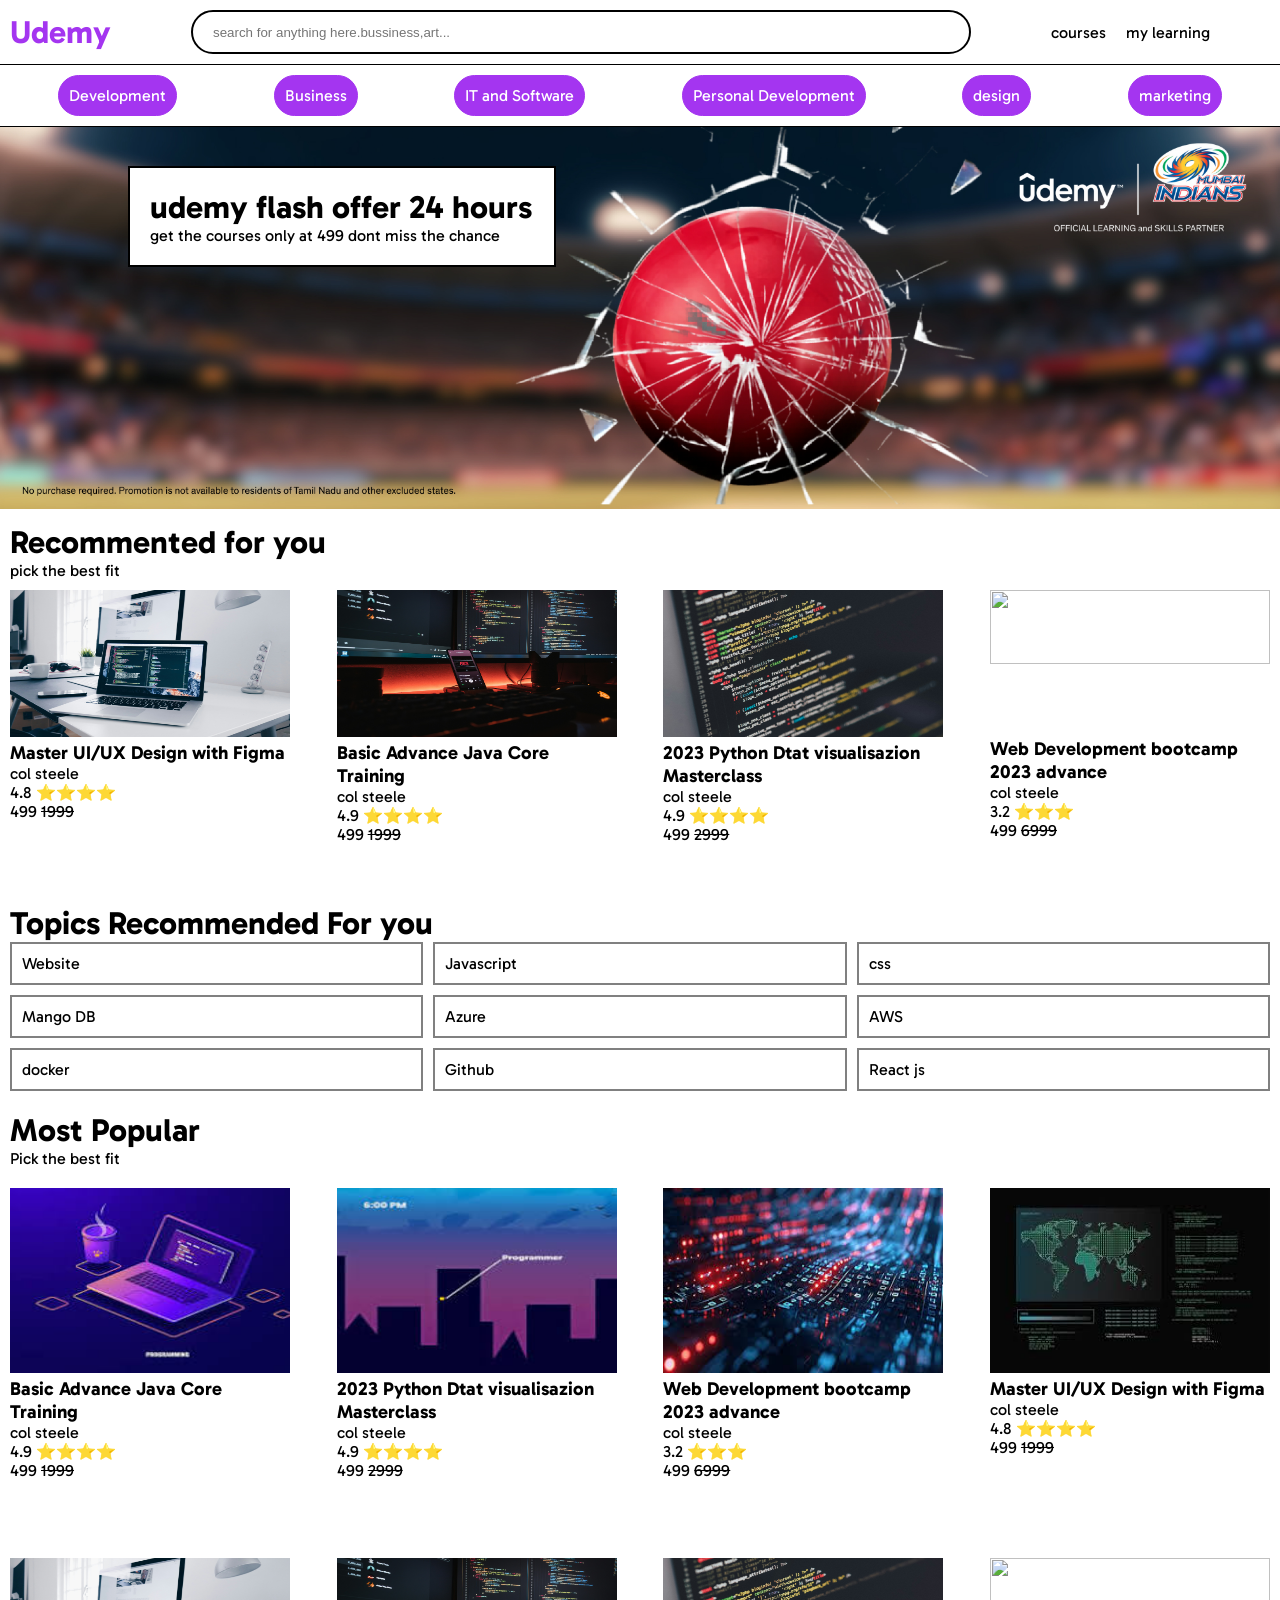
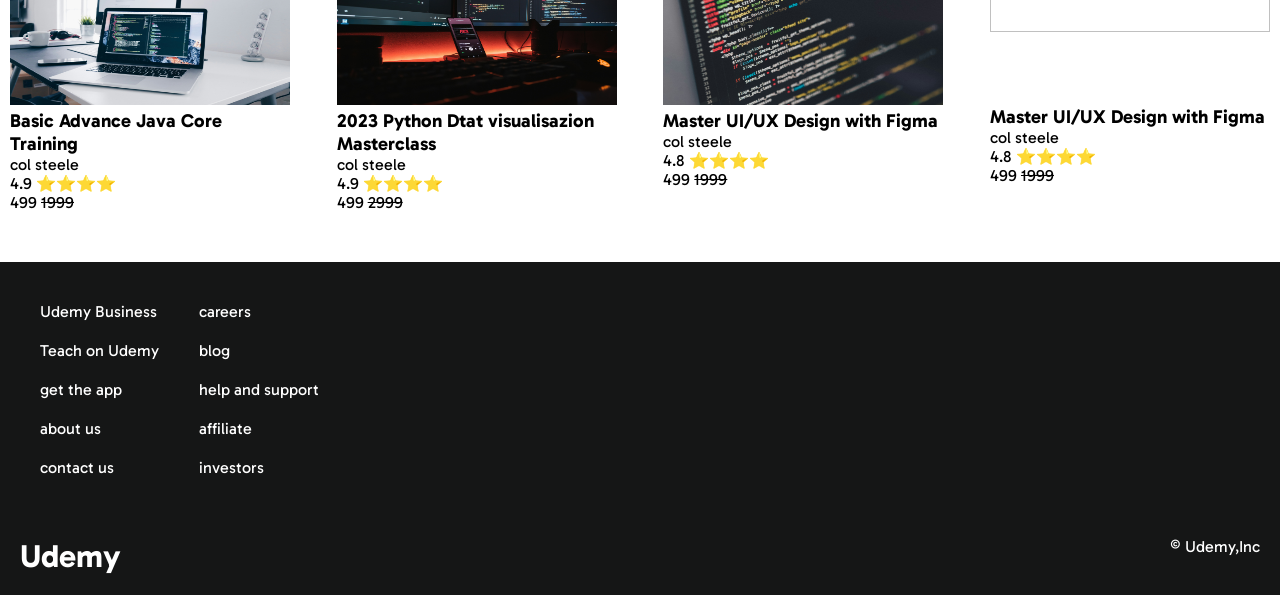
==== commit 26b52d74: "updated website" ====
--- a/index.html
+++ b/index.html
@@ -4,7 +4,6 @@
 
 <head>
     <!--google style sheet for fonts-->
-    <link rel="preconnect" href="https://fonts.googleapis.com">
     <link rel="preconnect" href="https://fonts.gstatic.com" crossorigin>
     <link
         href="https://fonts.googleapis.com/css2?family=Archivo+Black&family=Gabarito:wght@400..900&family=Playwrite+AR+Guides&family=Roboto:ital,wght@0,100..900;1,100..900&family=Young+Serif&display=swap"
--- a/style.css
+++ b/style.css
@@ -83,8 +83,17 @@
     color: white;
     border-radius: 30px;
     padding: 10px;
-
-
+    border:solid #a435f0 1px;
+
+
+}
+.catogories p:hover{
+    background-color:transparent;
+    color: black;
+    
+    transition-duration: 2s;
+    cursor: pointer;
+    
 }
 .image{
     position: relative;
@@ -98,8 +107,24 @@
     position: absolute;
   top: 10%;
   left: 10%;
-    
-}
+  animation-name: p;
+  animation-duration: 2s;
+  opacity: 0;
+  animation-fill-mode: forwards;
+  
+    
+}
+@keyframes p {
+    0%{
+        transform: scale(0);
+        opacity: 0;
+    }
+    100%{
+        opacity: 1;
+        transform: scale(1);
+    }
+}
+
 .image img {
     width: 100%;
 }
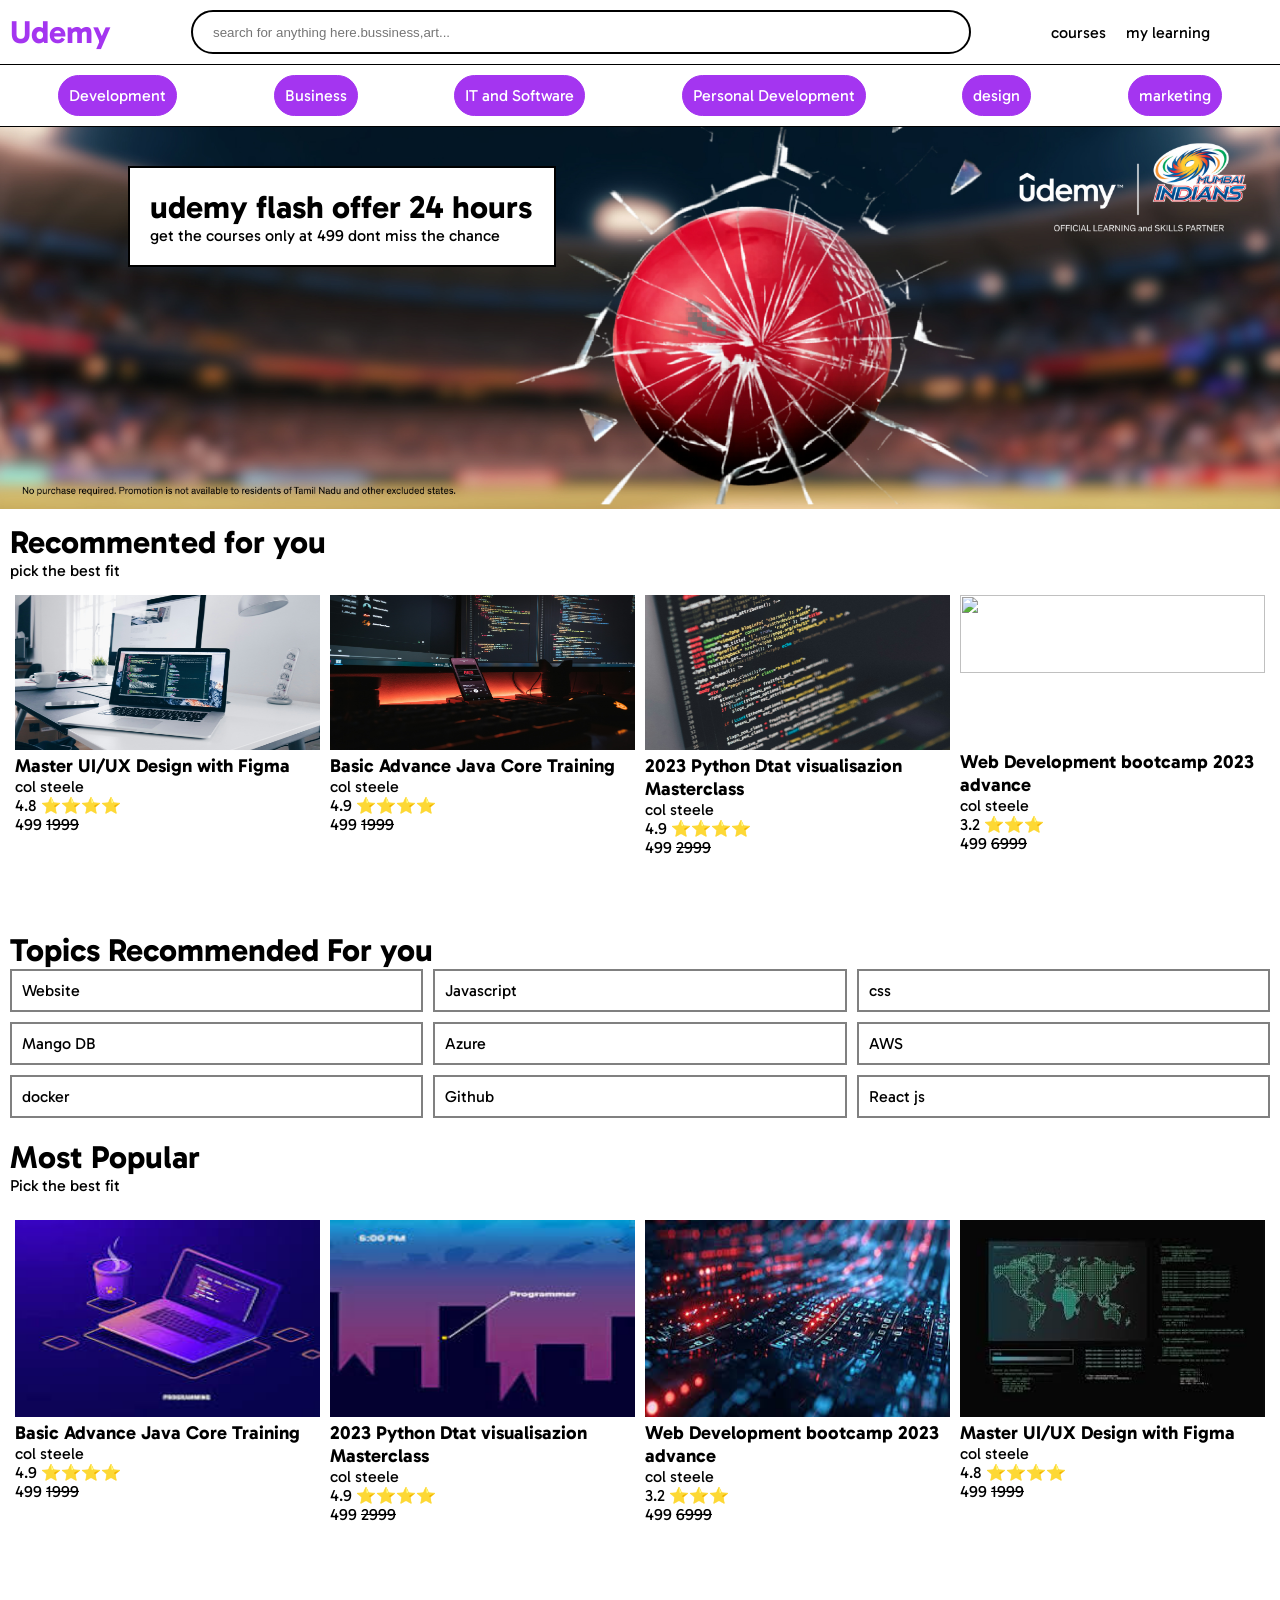
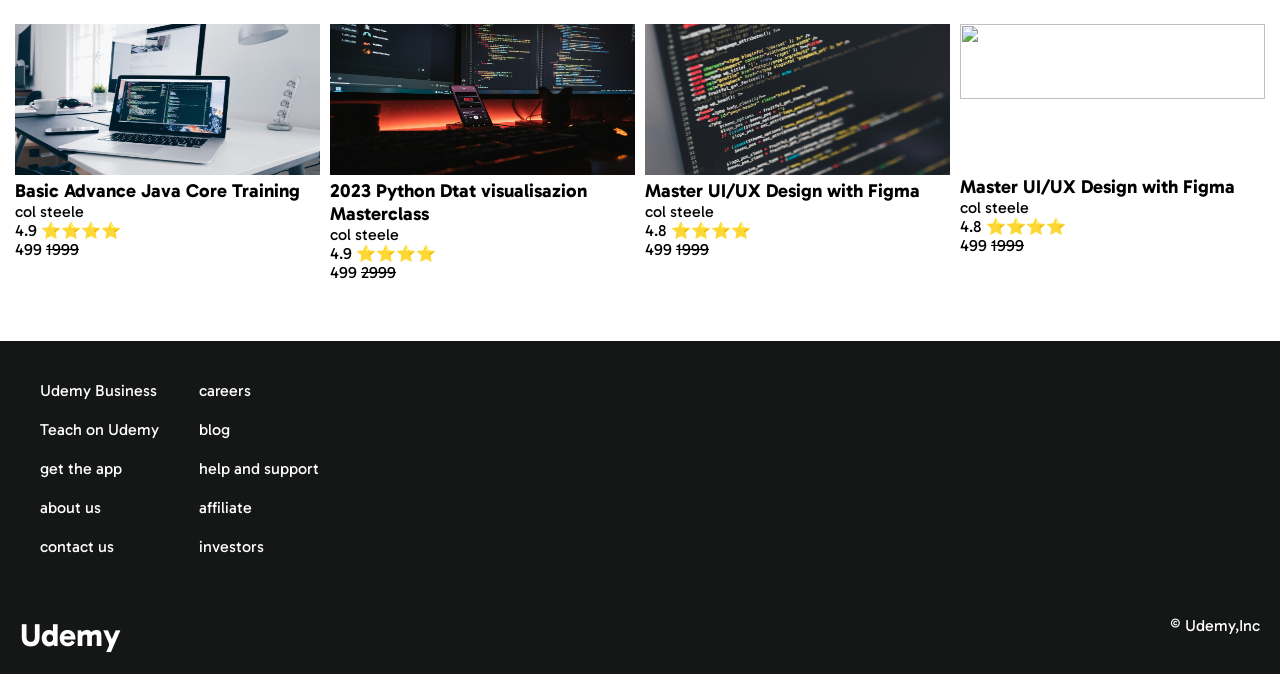
==== commit 42420670: "updated style" ====
--- a/index.html
+++ b/index.html
@@ -45,6 +45,9 @@
             <i class="fa-solid fa-bell" style="color: rgb(10, 10, 11);"></i>
             <i class="fa-solid fa-circle-user" style="color: rgb(10, 10, 11);"></i>
         </div>
+        <div class="navbar__s4">
+            <i class="fa-solid fa-bars" style="color: rgb(10, 10, 11);"></i>
+        </div>
     </div>
     <!--catagories-->
     <div class="catogories">
--- a/style.css
+++ b/style.css
@@ -136,8 +136,9 @@
 
 .course__card {
     
-    width: 280px;
-
+   flex-grow: 1;
+   flex-basis: 20%;
+   margin: 5px;
 }
 
 .course__card img {
@@ -199,4 +200,25 @@
     padding: 20px;
     display: flex;
     justify-content: space-between;
+}@media screen  and (min-width:800px){
+    .navbar__s4{
+        display:none;
+    }
+}
+@media screen  and (max-width:800px){
+    body{
+        font-size: 10px;
+    }
+    
+}
+@media screen and (max-width:600px){
+    .course__card{
+        flex-basis: 40%;
+    }
+    .catogories{
+        display: none;
+    }
+    .navbar__s2,.navbar__s3{
+        display:none;
+    }
 }
